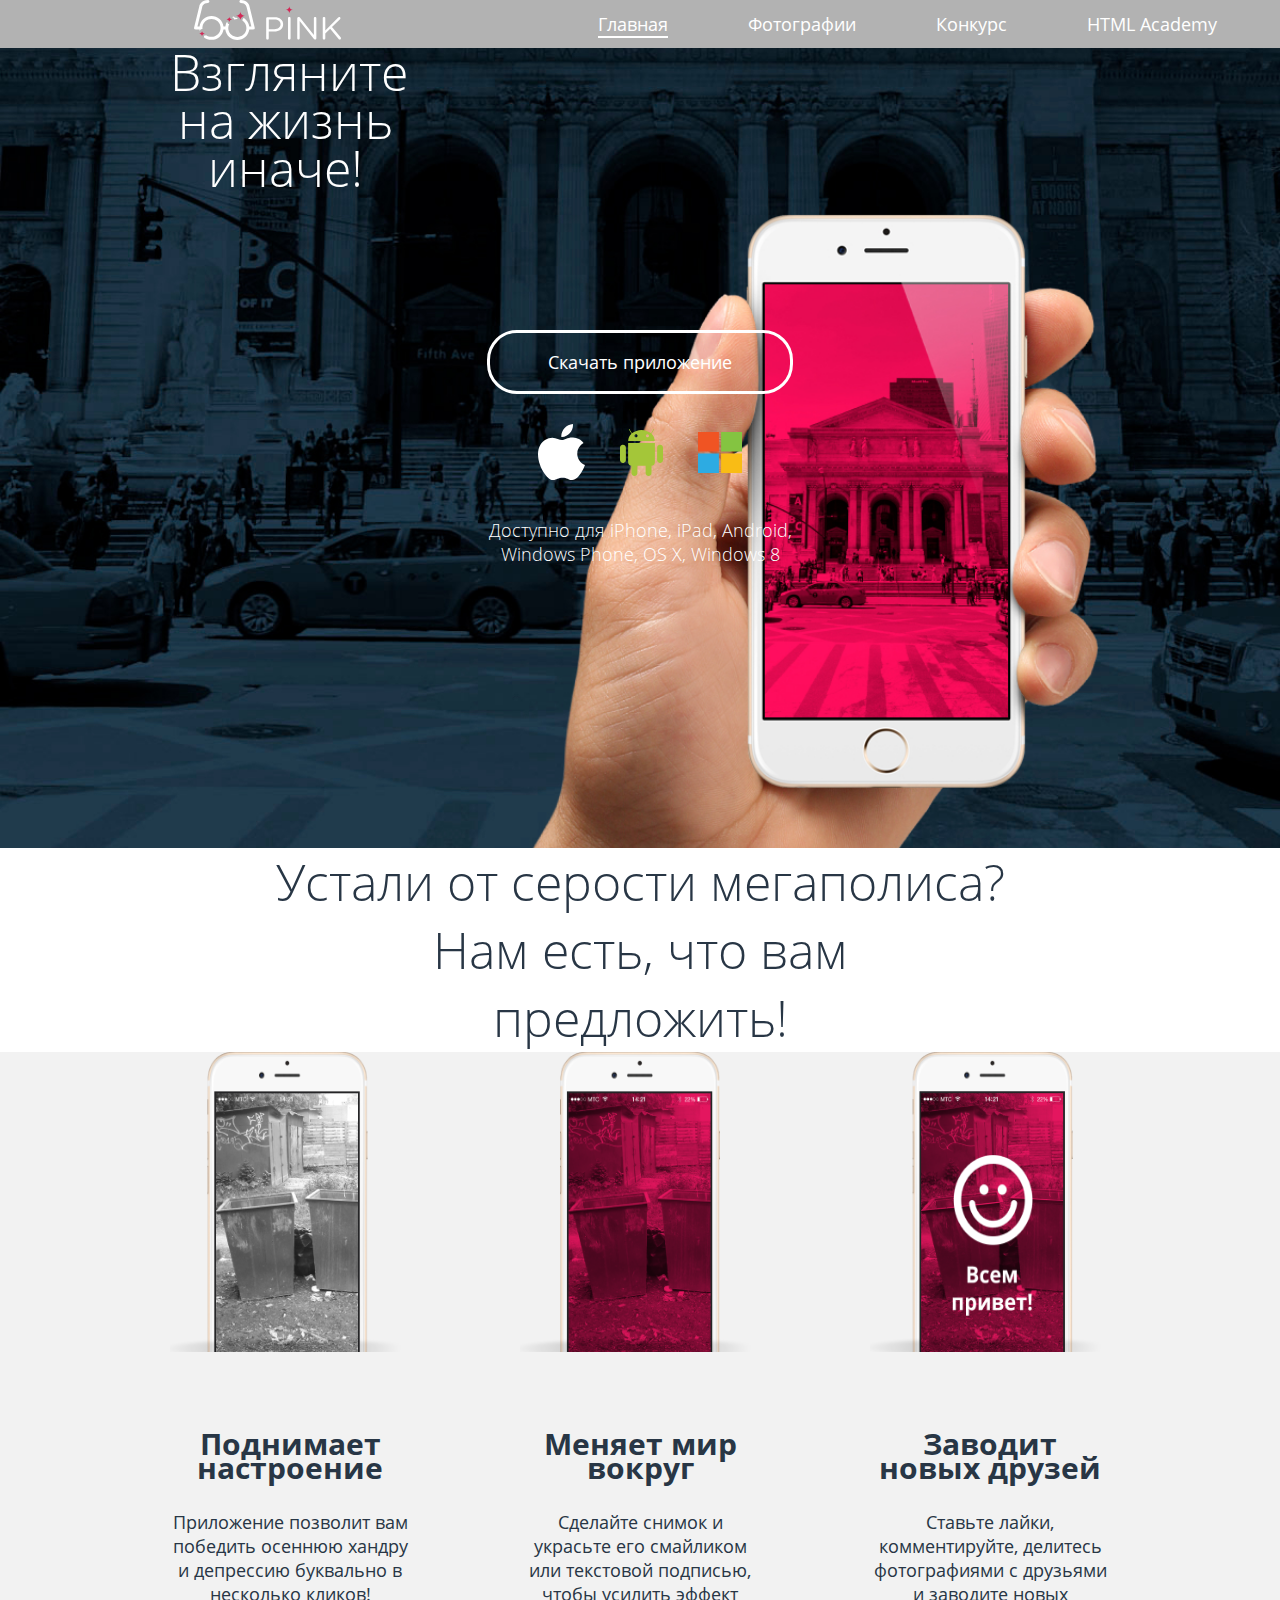
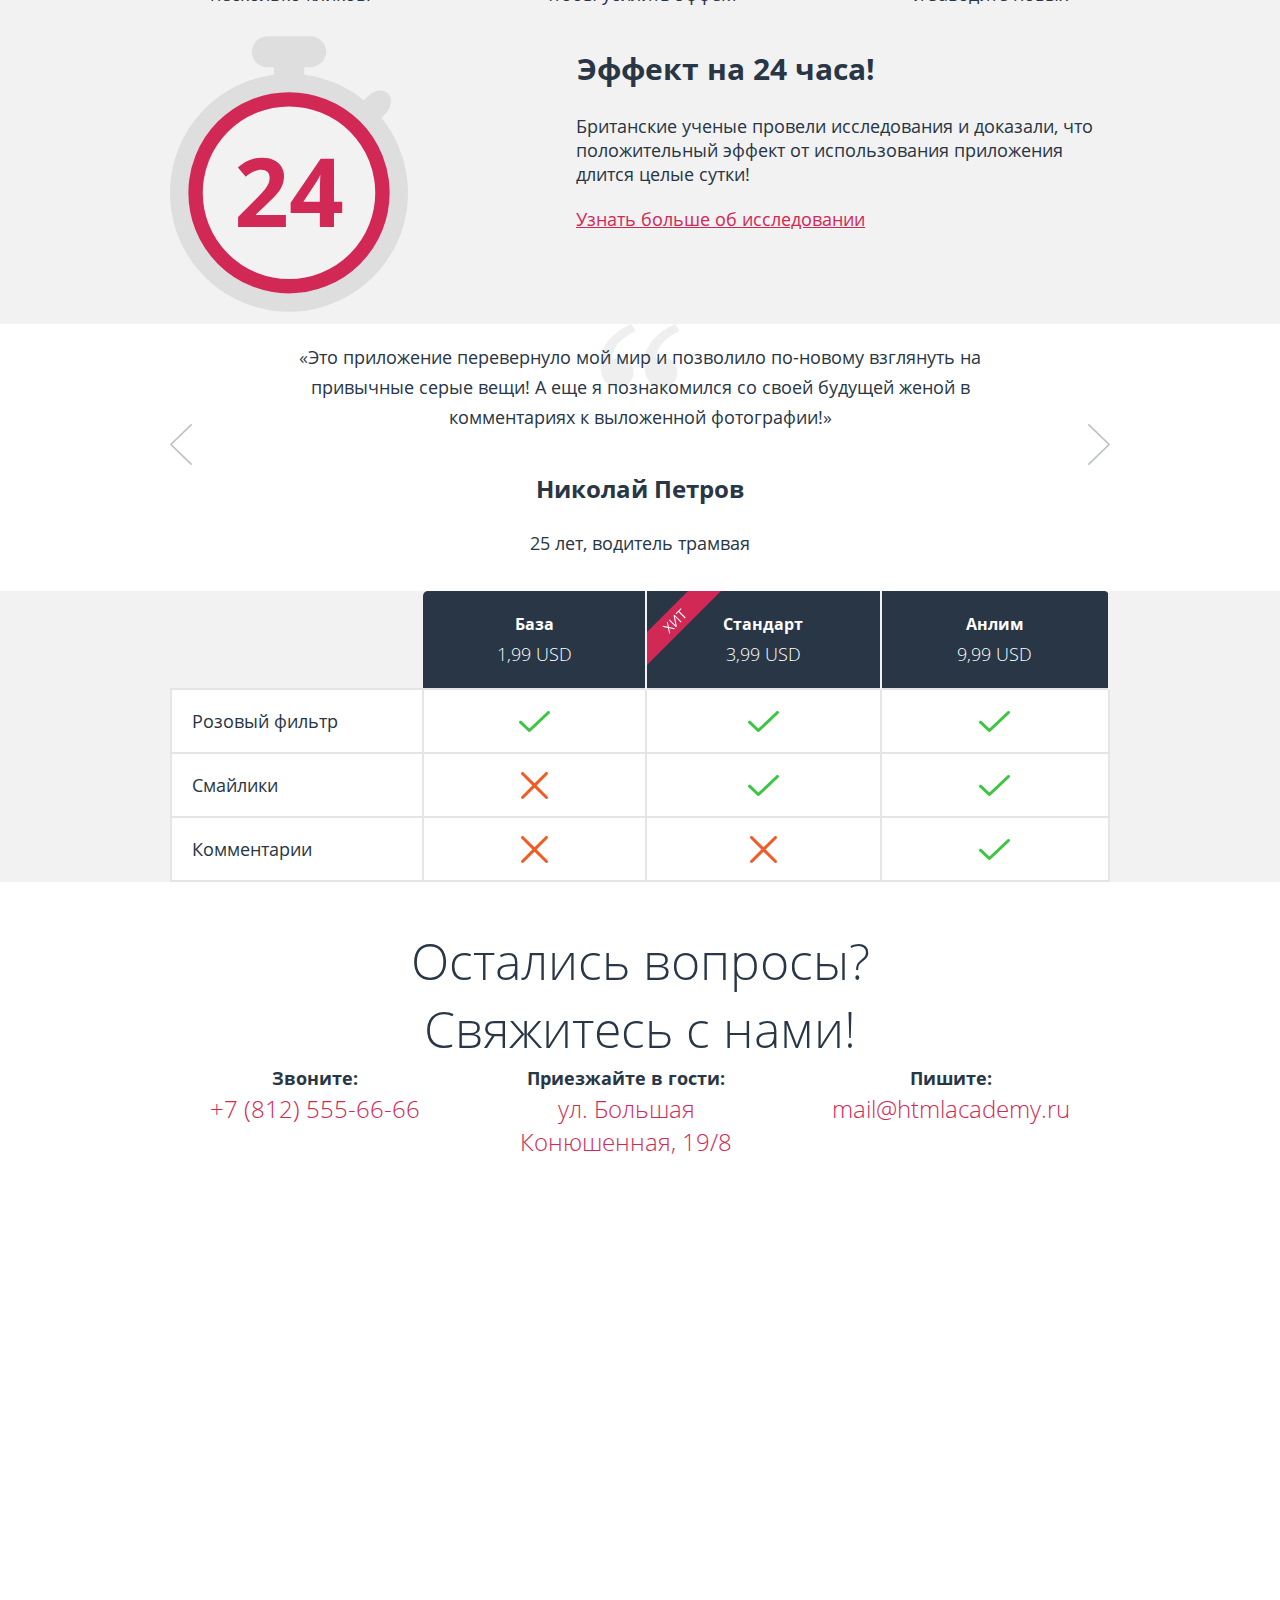
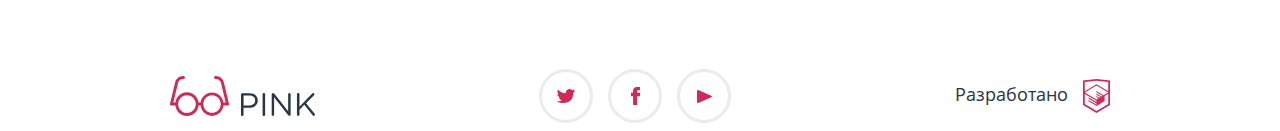
==== src/index.html @ b6e42eeb "Разметка страниц, именование классов по методологии БЭМ, стилизация стриниц с использованием препроц" ====
<!DOCTYPE html>
<html lang="ru">
  <head>
    <meta charset="UTF-8">
    <meta http-equiv="X-UA-Compatible" content="IE=edge">
    <meta name="viewport" content="width=device-width, initial-scale=1.0">
    <title>Pink</title>
    <link rel="stylesheet" href="css/normalize.css">
    <link rel="stylesheet" href="css/style.css">
    <link rel="ico" href="favicon.ico">
    <link rel="icon" href="img/favicons/icon.svg" type="image/svg+xml">
    <link rel="apple-touch-icon" href="img/favicons/apple.png">
    <link rel="manifest" href="manifest.webmanifest">
  </head>
  <body>
    <header class="header">
      <div class="header__wrapper header__flex-desktop">
        <div class="container header__flex-desktop-only">
          <a class="header__logo" aria-label="Ссылка на главную страницу">
            <svg class="logo logo-mobile" width="74" height="23" viewBox="0 0 74 23" fill="#fff" xmlns="http://www.w3.org/2000/svg" role="img" aria-label="Логотип Pink">
              <path d="M0.00496827 1.54857C0.00487772 1.21254 0.135804 0.889818 0.369742 0.649431C0.60368 0.409043 0.922049 0.27008 1.25676 0.262266H8.39001C13.4469 0.262266 16.7751 2.9645 16.7751 7.39179V7.45162C16.7751 12.2977 12.7415 14.8105 7.97274 14.8105H2.53836V21.611C2.55394 21.7874 2.53277 21.9651 2.47619 22.1329C2.41961 22.3006 2.32887 22.4547 2.20973 22.5854C2.09058 22.716 1.94565 22.8204 1.78416 22.8918C1.62266 22.9631 1.44812 23 1.27166 23C1.0952 23 0.920671 22.9631 0.759173 22.8918C0.597674 22.8204 0.452744 22.716 0.333602 22.5854C0.21446 22.4547 0.123708 22.3006 0.0671295 22.1329C0.0105515 21.9651 -0.0106138 21.7874 0.00496827 21.611V1.54857ZM8.07209 12.5171C11.7778 12.5171 14.2119 10.5228 14.2119 7.53139V7.47156C14.2119 4.26078 11.8175 2.59556 8.25092 2.59556H2.58804V12.4772L8.07209 12.5171Z"/>
              <path d="M21.5935 1.38904C21.5779 1.21262 21.5991 1.03487 21.6556 0.867114C21.7122 0.699353 21.803 0.545245 21.9221 0.414596C22.0412 0.283947 22.1862 0.179616 22.3477 0.108238C22.5092 0.0368607 22.6837 0 22.8602 0C23.0366 0 23.2112 0.0368607 23.3727 0.108238C23.5342 0.179616 23.6791 0.283947 23.7982 0.414596C23.9174 0.545245 24.0081 0.699353 24.0647 0.867114C24.1213 1.03487 24.1425 1.21262 24.1269 1.38904V21.611C24.1425 21.7874 24.1213 21.9651 24.0647 22.1329C24.0081 22.3006 23.9174 22.4548 23.7982 22.5854C23.6791 22.7161 23.5342 22.8204 23.3727 22.8918C23.2112 22.9631 23.0366 23 22.8602 23C22.6837 23 22.5092 22.9631 22.3477 22.8918C22.1862 22.8204 22.0412 22.7161 21.9221 22.5854C21.803 22.4548 21.7122 22.3006 21.6556 22.1329C21.5991 21.9651 21.5779 21.7874 21.5935 21.611V1.38904Z"/>
              <path d="M30.674 1.41895C30.6816 1.08908 30.8163 0.775007 31.0497 0.542621C31.2831 0.310235 31.597 0.177597 31.9258 0.172531H32.2735C32.5316 0.177833 32.7843 0.248188 33.0082 0.377127C33.2322 0.506065 33.4202 0.689448 33.5551 0.910412L47.1559 18.3104V1.35912C47.1559 1.0312 47.2857 0.7167 47.5168 0.484821C47.7478 0.252942 48.0611 0.122673 48.3879 0.122673C48.7146 0.122673 49.0279 0.252942 49.259 0.484821C49.49 0.7167 49.6198 1.0312 49.6198 1.35912V21.6508C49.6252 21.8051 49.5993 21.9589 49.5435 22.1028C49.4878 22.2467 49.4034 22.3777 49.2956 22.4878C49.1877 22.5979 49.0587 22.6848 48.9163 22.7432C48.7739 22.8016 48.6211 22.8303 48.4673 22.8275H48.3382C48.0744 22.8092 47.8184 22.7294 47.5908 22.5944C47.3631 22.4593 47.17 22.2728 47.0268 22.0497L33.1179 4.24085V21.6508C33.1158 21.9722 32.991 22.2805 32.7692 22.5124C32.5474 22.7442 32.2456 22.882 31.9258 22.8973C31.6008 22.892 31.291 22.7581 31.064 22.5246C30.8369 22.2911 30.711 21.9771 30.7137 21.6508V1.41895H30.674Z"/>
              <path d="M55.9384 1.38904C55.9228 1.21262 55.944 1.03487 56.0005 0.867114C56.0571 0.699353 56.1479 0.545245 56.267 0.414596C56.3862 0.283947 56.5311 0.179616 56.6926 0.108238C56.8541 0.0368607 57.0286 0 57.2051 0C57.3815 0 57.5561 0.0368607 57.7176 0.108238C57.8791 0.179616 58.024 0.283947 58.1431 0.414596C58.2623 0.545245 58.353 0.699353 58.4096 0.867114C58.4662 1.03487 58.4874 1.21262 58.4718 1.38904V13.6837L71.2282 0.551443C71.4899 0.279712 71.8455 0.119105 72.2216 0.10273C72.5468 0.115453 72.8548 0.252812 73.0821 0.486531C73.3094 0.72025 73.4388 1.03254 73.4436 1.35912C73.4366 1.52896 73.3961 1.69572 73.3245 1.84975C73.2529 2.00379 73.1516 2.14205 73.0264 2.25655L65.0785 10.1539L73.6523 20.6836C73.8764 20.9441 73.9998 21.2768 74 21.6209C73.9961 21.7933 73.9583 21.9633 73.8887 22.121C73.8191 22.2786 73.719 22.4209 73.5943 22.5395C73.4696 22.6582 73.3228 22.7509 73.1622 22.8123C73.0016 22.8737 72.8305 22.9026 72.6588 22.8973C72.4588 22.8891 72.2639 22.8322 72.0908 22.7314C71.9177 22.6306 71.7716 22.4891 71.6653 22.3189L63.3001 11.859L58.4718 16.7051V21.591C58.4718 21.7573 58.4391 21.922 58.3757 22.0756C58.3123 22.2293 58.2194 22.3689 58.1022 22.4865C57.9851 22.6041 57.846 22.6973 57.6929 22.761C57.5398 22.8246 57.3757 22.8574 57.21 22.8574C57.0443 22.8574 56.8803 22.8246 56.7272 22.761C56.5741 22.6973 56.435 22.6041 56.3179 22.4865C56.2007 22.3689 56.1078 22.2293 56.0443 22.0756C55.9809 21.922 55.9483 21.7573 55.9483 21.591V1.38904H55.9384Z"/>
            </svg>
            <svg class="logo logo-tablet" width="145" height="40" viewBox="0 0 145 40" fill="#fff" xmlns="http://www.w3.org/2000/svg" role="img" aria-label="Логотип Pink">
              <path fill-rule="evenodd" clip-rule="evenodd" d="M53.8917 6.58616L58.9302 27.7312C59.0013 27.9491 59.0184 28.1815 58.98 28.4078C58.9417 28.6341 58.849 28.8472 58.7102 29.0284C58.5715 29.2096 58.3909 29.3532 58.1845 29.4465C57.978 29.5398 57.7522 29.58 57.5268 29.5635H53.5201C52.8298 35.3747 47.9494 39.8784 42.0315 39.8784C36.1136 39.8784 31.2332 35.3747 30.543 29.5635H28.5778C27.8869 35.442 22.9527 40 16.9685 40C10.9742 40 6.0335 35.4266 5.35571 29.5337H1.45014C1.22961 29.5445 1.00974 29.5014 0.808914 29.4082C0.608085 29.315 0.432119 29.1743 0.295711 28.9979C0.159304 28.8214 0.0664152 28.6144 0.0248022 28.3941C-0.0168108 28.1737 -0.00593994 27.9464 0.0565069 27.7312L5.10477 6.58616C5.45562 4.25872 7.63865 0 13.4861 0C13.8738 0 14.2456 0.156518 14.5197 0.435122C14.7939 0.713727 14.9479 1.0916 14.9479 1.4856C14.9479 1.87961 14.7939 2.25748 14.5197 2.53608C14.2456 2.81468 13.8738 2.9712 13.4861 2.9712C8.7789 2.9712 8.04797 6.6654 7.9895 7.07146L3.3408 26.6022H5.37467C6.12089 20.7847 11.0272 16.2918 16.9685 16.2918C22.9066 16.2918 27.8107 20.7798 28.5611 26.5926L30.5587 26.6017C31.3043 20.8518 36.1567 16.4134 42.0315 16.4134C47.9178 16.4134 52.7776 20.8691 53.5086 26.6353V26.5824H55.6459L51.007 7.07146C50.9387 6.6654 50.237 2.9712 45.5104 2.9712C45.1227 2.9712 44.7509 2.81468 44.4767 2.53608C44.2026 2.25748 44.0485 1.87961 44.0485 1.4856C44.0485 1.0916 44.2026 0.713727 44.4767 0.435122C44.7509 0.156518 45.1227 0 45.5104 0C51.3578 0 53.5408 4.25872 53.8917 6.58616ZM25.6722 29.5635C25.7448 29.1018 25.7825 28.6283 25.7825 28.1459C25.7825 27.6164 25.7371 27.0977 25.65 26.5935C24.9252 22.3982 21.3141 19.2097 16.9685 19.2097C12.6203 19.2097 9.00753 22.402 8.28571 26.601C8.19945 27.1028 8.15447 27.619 8.15447 28.1459C8.15447 28.6205 8.19096 29.0864 8.26125 29.541C8.92191 33.8136 12.5687 37.0821 16.9685 37.0821C21.3605 37.0821 25.0023 33.8251 25.6722 29.5635ZM50.6138 29.5635C50.6874 29.102 50.7256 28.6285 50.7256 28.1459C50.7256 23.2777 46.8331 19.3313 42.0315 19.3313C37.2299 19.3313 33.3374 23.2777 33.3374 28.1459C33.3374 28.6285 33.3756 29.102 33.4492 29.5635C34.118 33.7577 37.7058 36.9605 42.0315 36.9605C46.3572 36.9605 49.945 33.7577 50.6138 29.5635Z"/>
              <path d="M71.005 18.5486C71.0049 18.2125 71.1358 17.8898 71.3697 17.6494C71.6037 17.409 71.9221 17.2701 72.2568 17.2623H79.39C84.4469 17.2623 87.7751 19.9645 87.7751 24.3918V24.4516C87.7751 29.2977 83.7415 31.8105 78.9727 31.8105H73.5384V38.611C73.5539 38.7874 73.5328 38.9651 73.4762 39.1329C73.4196 39.3006 73.3289 39.4547 73.2097 39.5854C73.0906 39.716 72.9457 39.8204 72.7842 39.8918C72.6227 39.9631 72.4481 40 72.2717 40C72.0952 40 71.9207 39.9631 71.7592 39.8918C71.5977 39.8204 71.4527 39.716 71.3336 39.5854C71.2145 39.4547 71.1237 39.3006 71.0671 39.1329C71.0106 38.9651 70.9894 38.7874 71.005 38.611V18.5486ZM79.0721 29.5171C82.7778 29.5171 85.2119 27.5228 85.2119 24.5314V24.4716C85.2119 21.2608 82.8175 19.5956 79.2509 19.5956H73.588V29.4772L79.0721 29.5171Z"/>
              <path d="M92.5935 18.389C92.5779 18.2126 92.5991 18.0349 92.6556 17.8671C92.7122 17.6994 92.803 17.5452 92.9221 17.4146C93.0412 17.2839 93.1862 17.1796 93.3477 17.1082C93.5092 17.0369 93.6837 17 93.8602 17C94.0366 17 94.2112 17.0369 94.3727 17.1082C94.5342 17.1796 94.6791 17.2839 94.7982 17.4146C94.9174 17.5452 95.0081 17.6994 95.0647 17.8671C95.1213 18.0349 95.1424 18.2126 95.1269 18.389V38.611C95.1424 38.7874 95.1213 38.9651 95.0647 39.1329C95.0081 39.3006 94.9174 39.4548 94.7982 39.5854C94.6791 39.7161 94.5342 39.8204 94.3727 39.8918C94.2112 39.9631 94.0366 40 93.8602 40C93.6837 40 93.5092 39.9631 93.3477 39.8918C93.1862 39.8204 93.0412 39.7161 92.9221 39.5854C92.803 39.4548 92.7122 39.3006 92.6556 39.1329C92.5991 38.9651 92.5779 38.7874 92.5935 38.611V18.389Z"/>
              <path d="M101.674 18.419C101.682 18.0891 101.816 17.775 102.05 17.5426C102.283 17.3102 102.597 17.1776 102.926 17.1725H103.273C103.532 17.1778 103.784 17.2482 104.008 17.3771C104.232 17.5061 104.42 17.6894 104.555 17.9104L118.156 35.3104V18.3591C118.156 18.0312 118.286 17.7167 118.517 17.4848C118.748 17.2529 119.061 17.1227 119.388 17.1227C119.715 17.1227 120.028 17.2529 120.259 17.4848C120.49 17.7167 120.62 18.0312 120.62 18.3591V38.6508C120.625 38.8051 120.599 38.9589 120.544 39.1028C120.488 39.2467 120.403 39.3777 120.296 39.4878C120.188 39.5979 120.059 39.6848 119.916 39.7432C119.774 39.8016 119.621 39.8303 119.467 39.8275H119.338C119.074 39.8092 118.818 39.7294 118.591 39.5944C118.363 39.4594 118.17 39.2728 118.027 39.0497L104.118 21.2408V38.6508C104.116 38.9722 103.991 39.2805 103.769 39.5124C103.547 39.7442 103.246 39.882 102.926 39.8973C102.601 39.892 102.291 39.7581 102.064 39.5246C101.837 39.2911 101.711 38.9771 101.714 38.6508V18.419H101.674Z"/>
              <path d="M126.938 18.389C126.923 18.2126 126.944 18.0349 127.001 17.8671C127.057 17.6994 127.148 17.5452 127.267 17.4146C127.386 17.2839 127.531 17.1796 127.693 17.1082C127.854 17.0369 128.029 17 128.205 17C128.382 17 128.556 17.0369 128.718 17.1082C128.879 17.1796 129.024 17.2839 129.143 17.4146C129.262 17.5452 129.353 17.6994 129.41 17.8671C129.466 18.0349 129.487 18.2126 129.472 18.389V30.6837L142.228 17.5514C142.49 17.2797 142.845 17.1191 143.222 17.1027C143.547 17.1155 143.855 17.2528 144.082 17.4865C144.309 17.7202 144.439 18.0325 144.444 18.3591C144.437 18.529 144.396 18.6957 144.325 18.8498C144.253 19.0038 144.152 19.1421 144.026 19.2565L136.078 27.1539L144.652 37.6836C144.876 37.9441 145 38.2768 145 38.6209C144.996 38.7933 144.958 38.9633 144.889 39.121C144.819 39.2786 144.719 39.4209 144.594 39.5395C144.47 39.6582 144.323 39.7509 144.162 39.8123C144.002 39.8737 143.831 39.9026 143.659 39.8973C143.459 39.8891 143.264 39.8322 143.091 39.7314C142.918 39.6306 142.772 39.4891 142.665 39.3189L134.3 28.859L129.472 33.7051V38.591C129.472 38.7573 129.439 38.922 129.376 39.0756C129.312 39.2293 129.219 39.3689 129.102 39.4865C128.985 39.6041 128.846 39.6973 128.693 39.761C128.54 39.8246 128.376 39.8574 128.21 39.8574C128.044 39.8574 127.88 39.8246 127.727 39.761C127.574 39.6973 127.435 39.6041 127.318 39.4865C127.201 39.3689 127.108 39.2293 127.044 39.0756C126.981 38.922 126.948 38.7573 126.948 38.591V18.389H126.938Z"/>
            </svg>
            <svg class="logo logo-desktop" width="147" height="40" viewBox="0 0 147 40" fill="#fff" xmlns="http://www.w3.org/2000/svg" role="img" aria-label="Логотип Pink">
              <path d="M72.1933 18.4249C72.1932 18.0921 72.3255 17.7726 72.562 17.5345C72.7985 17.2965 73.1204 17.1589 73.4588 17.1511H80.6703C85.7826 17.1511 89.1473 19.827 89.1473 24.211V24.2703C89.1473 29.069 85.0695 31.5573 80.2484 31.5573H74.7544V38.2913C74.7702 38.466 74.7488 38.6421 74.6916 38.8082C74.6344 38.9743 74.5426 39.1269 74.4222 39.2563C74.3017 39.3856 74.1552 39.489 73.992 39.5596C73.8287 39.6303 73.6522 39.6668 73.4738 39.6668C73.2954 39.6668 73.119 39.6303 72.9557 39.5596C72.7925 39.489 72.6459 39.3856 72.5255 39.2563C72.405 39.1269 72.3133 38.9743 72.2561 38.8082C72.1989 38.6421 72.1775 38.466 72.1933 38.2913V18.4249ZM80.3489 29.2863C84.0952 29.2863 86.556 27.3115 86.556 24.3493V24.29C86.556 21.1106 84.1354 19.4616 80.5297 19.4616H74.8047V29.2468L80.3489 29.2863Z"/>
              <path d="M94.0186 18.2669C94.0028 18.0922 94.0242 17.9162 94.0814 17.7501C94.1386 17.5839 94.2304 17.4313 94.3508 17.302C94.4713 17.1726 94.6178 17.0693 94.781 16.9986C94.9443 16.9279 95.1208 16.8914 95.2992 16.8914C95.4776 16.8914 95.654 16.9279 95.8173 16.9986C95.9806 17.0693 96.1271 17.1726 96.2475 17.302C96.368 17.4313 96.4597 17.5839 96.5169 17.7501C96.5741 17.9162 96.5955 18.0922 96.5798 18.2669V38.2913C96.5955 38.466 96.5741 38.642 96.5169 38.8082C96.4597 38.9743 96.368 39.1269 96.2475 39.2563C96.1271 39.3856 95.9806 39.489 95.8173 39.5596C95.654 39.6303 95.4776 39.6668 95.2992 39.6668C95.1208 39.6668 94.9443 39.6303 94.781 39.5596C94.6178 39.489 94.4713 39.3856 94.3508 39.2563C94.2304 39.1269 94.1386 38.9743 94.0814 38.8082C94.0242 38.642 94.0028 38.466 94.0186 38.2913V18.2669Z"/>
              <path d="M103.199 18.2965C103.206 17.9699 103.343 17.6588 103.579 17.4287C103.815 17.1986 104.132 17.0673 104.464 17.0623H104.816C105.077 17.0675 105.332 17.1372 105.559 17.2649C105.785 17.3925 105.975 17.5741 106.111 17.7929L119.862 35.0231V18.2373C119.862 17.9125 119.993 17.6011 120.226 17.3715C120.46 17.1419 120.777 17.0129 121.107 17.0129C121.437 17.0129 121.754 17.1419 121.988 17.3715C122.221 17.6011 122.352 17.9125 122.352 18.2373V38.3308C122.358 38.4836 122.332 38.6359 122.275 38.7784C122.219 38.9209 122.134 39.0506 122.025 39.1596C121.916 39.2687 121.785 39.3547 121.641 39.4125C121.497 39.4704 121.343 39.4987 121.187 39.496H121.057C120.79 39.4779 120.531 39.3989 120.301 39.2652C120.071 39.1314 119.876 38.9468 119.731 38.7258L105.67 21.0908V38.3308C105.667 38.6491 105.541 38.9544 105.317 39.184C105.093 39.4135 104.788 39.5499 104.464 39.5651C104.136 39.5599 103.823 39.4272 103.593 39.1961C103.363 38.9649 103.236 38.6539 103.239 38.3308V18.2965H103.199Z"/>
              <path d="M128.74 18.2669C128.724 18.0922 128.746 17.9162 128.803 17.7501C128.86 17.5839 128.952 17.4313 129.072 17.302C129.193 17.1726 129.339 17.0693 129.503 16.9986C129.666 16.9279 129.842 16.8914 130.021 16.8914C130.199 16.8914 130.376 16.9279 130.539 16.9986C130.702 17.0693 130.849 17.1726 130.969 17.302C131.09 17.4313 131.181 17.5839 131.239 17.7501C131.296 17.9162 131.317 18.0922 131.301 18.2669V30.4415L144.198 17.4375C144.462 17.1684 144.822 17.0094 145.202 16.9931C145.531 17.0057 145.842 17.1418 146.072 17.3732C146.302 17.6046 146.433 17.9139 146.438 18.2373C146.43 18.4054 146.39 18.5706 146.317 18.7231C146.245 18.8756 146.142 19.0125 146.016 19.1259L137.981 26.9461L146.648 37.3731C146.875 37.631 147 37.9604 147 38.3012C146.996 38.472 146.958 38.6402 146.887 38.7964C146.817 38.9525 146.716 39.0934 146.59 39.2109C146.464 39.3284 146.315 39.4202 146.153 39.481C145.991 39.5418 145.818 39.5703 145.644 39.5651C145.442 39.557 145.245 39.5006 145.07 39.4008C144.895 39.3011 144.747 39.1609 144.64 38.9924L136.183 28.6346L131.301 33.4333V38.2716C131.301 38.4363 131.268 38.5993 131.204 38.7515C131.14 38.9036 131.046 39.0419 130.928 39.1583C130.809 39.2747 130.669 39.3671 130.514 39.4301C130.359 39.4932 130.193 39.5256 130.026 39.5256C129.858 39.5256 129.692 39.4932 129.538 39.4301C129.383 39.3671 129.242 39.2747 129.124 39.1583C129.005 39.0419 128.911 38.9036 128.847 38.7515C128.783 38.5993 128.75 38.4363 128.75 38.2716V18.2669H128.74Z"/>
              <path d="M98.9401 9.74563C97.9749 9.74563 97.0491 9.36936 96.3656 8.69932C95.6822 8.02927 95.2969 7.12014 95.2942 6.17125C95.2942 7.11923 94.9111 8.02839 94.2293 8.69872C93.5474 9.36905 92.6226 9.74563 91.6583 9.74563C92.6235 9.74825 93.5483 10.127 94.2299 10.7989C94.9115 11.4708 95.2942 12.381 95.2942 13.3299C95.2969 12.3801 95.6818 11.4699 96.365 10.7983C97.0482 10.1267 97.974 9.74824 98.9401 9.74563V9.74563Z" fill="#D22856"/>
              <path d="M43.287 19.0667C43.5381 19.0667 43.7792 19.0667 44.0202 19.0667C43.8019 18.6988 43.4897 18.3933 43.1145 18.1803C42.7393 17.9673 42.3141 17.8542 41.8809 17.8522C41.4627 17.8519 41.055 17.7233 40.7147 17.4843C40.3745 17.2454 40.1185 16.908 39.9826 16.5192C39.2588 16.7245 38.5561 16.9955 37.8834 17.3289H38.0743C38.607 17.3289 39.118 17.5369 39.4947 17.9073C39.8714 18.2776 40.083 18.7799 40.083 19.3037C40.088 19.399 40.088 19.4946 40.083 19.59C41.109 19.2225 42.1953 19.0451 43.287 19.0667V19.0667Z"/>
              <path d="M60.7332 27.6472L55.5406 6.56621C55.179 4.24582 52.9291 0 46.9028 0C46.5033 0 46.1201 0.156044 45.8375 0.433804C45.555 0.711564 45.3962 1.08829 45.3962 1.4811C45.3962 1.87391 45.555 2.25063 45.8375 2.52839C46.1201 2.80615 46.5033 2.9622 46.9028 2.9622C51.7741 2.9622 52.4973 6.6452 52.5676 7.05003L57.3485 26.5018H55.2493C55.0321 24.805 54.4439 23.1744 53.525 21.7222C52.6061 20.2701 51.3783 19.0307 49.926 18.0892C49.4712 18.2774 49.0829 18.5932 48.8096 18.9971C48.5363 19.401 48.3901 19.8751 48.3893 20.3602C48.3948 20.4457 48.3948 20.5314 48.3893 20.6169C49.6107 21.4404 50.6131 22.5401 51.3122 23.8236C52.0113 25.1072 52.3867 26.537 52.4069 27.9928C52.4008 28.4894 52.3538 28.9847 52.2663 29.4739C51.9374 31.5714 50.8559 33.484 49.2173 34.8657C47.5786 36.2474 45.4911 37.007 43.3322 37.007C41.1734 37.007 39.0859 36.2474 37.4472 34.8657C35.8086 33.484 34.727 31.5714 34.3982 29.4739C34.3107 28.9847 34.2637 28.4894 34.2576 27.9928C34.2733 26.6229 34.5993 25.2737 35.2118 24.0432C34.7037 24.0081 34.2282 23.7847 33.8814 23.4181C33.5346 23.0515 33.3424 22.569 33.3436 22.0684C33.3453 21.889 33.277 21.7159 33.1528 21.5846C32.181 23.0752 31.5662 24.7633 31.3549 26.5215H29.4868C29.1663 23.6174 27.7658 20.9319 25.5542 18.9809C23.3427 17.0298 20.4759 15.9507 17.5044 15.9507C14.5329 15.9507 11.6662 17.0298 9.45463 18.9809C7.24307 20.9319 5.84259 23.6174 5.5221 26.5215H3.44302L8.23394 7.05003C8.29421 6.6452 9.0475 2.9622 13.8987 2.9622C14.2983 2.9622 14.6815 2.80615 14.964 2.52839C15.2465 2.25063 15.4053 1.87391 15.4053 1.4811C15.4053 1.08829 15.2465 0.711564 14.964 0.433804C14.6815 0.156044 14.2983 0 13.8987 0C7.87236 0 5.62254 4.24582 5.26096 6.56621L0.0582358 27.6472C-0.00612168 27.8617 -0.0173251 28.0883 0.0255611 28.308C0.0684473 28.5277 0.164178 28.7341 0.304759 28.91C0.44534 29.0859 0.62669 29.2262 0.833664 29.3191C1.04064 29.4121 1.26723 29.455 1.49451 29.4442H5.51206C5.59378 30.055 5.72135 30.659 5.89372 31.2512C5.95717 31.1429 5.99172 31.0206 5.99416 30.8957C5.99416 30.372 6.2058 29.8697 6.58252 29.4993C6.95923 29.129 7.47017 28.9209 8.00293 28.9209C8.16603 28.9231 8.32812 28.9463 8.48504 28.99C8.44128 28.6461 8.41781 28.2999 8.41473 27.9533C8.41742 27.4569 8.46109 26.9616 8.5453 26.4722C8.86708 24.3679 9.94626 22.4469 11.5867 21.0586C13.2271 19.6702 15.3198 18.9066 17.4843 18.9066C19.6489 18.9066 21.7416 19.6702 23.382 21.0586C25.0224 22.4469 26.1016 24.3679 26.4234 26.4722C26.5076 26.9616 26.5513 27.4569 26.554 27.9533C26.5382 30.3054 25.5807 32.5567 23.8889 34.2199C22.1971 35.8831 19.907 36.8243 17.5145 36.8399C15.5563 36.8663 13.6424 36.2668 12.0607 35.1317C11.6982 35.4411 11.235 35.6128 10.755 35.6155C10.5569 35.6181 10.3679 35.6973 10.2288 35.8359C10.0897 35.9745 10.0117 36.1613 10.0117 36.356C10.009 36.6321 9.94739 36.9046 9.83092 37.1558C11.9797 38.9066 14.6835 39.8636 17.4743 39.8613C20.4223 39.8738 23.2728 38.8236 25.4864 36.9095C27.7 34.9953 29.1232 32.35 29.4868 29.4739H31.3147C31.6456 32.3691 33.0499 35.0431 35.2593 36.9848C37.4688 38.9266 40.3285 40 43.2921 40C46.2557 40 49.1154 38.9266 51.3248 36.9848C53.5343 35.0431 54.9385 32.3691 55.2694 29.4739H59.2869C59.5191 29.4904 59.7519 29.4503 59.9647 29.3573C60.1774 29.2642 60.3635 29.121 60.5065 28.9404C60.6495 28.7598 60.7451 28.5473 60.7846 28.3217C60.8241 28.0961 60.8065 27.8645 60.7332 27.6472V27.6472Z"/>
              <path d="M50.9203 15.9169C50.3273 15.9182 49.7398 15.8045 49.1915 15.5822C48.6432 15.36 48.1448 15.0337 47.725 14.6219C47.3052 14.21 46.9721 13.7209 46.7448 13.1823C46.5176 12.6438 46.4006 12.0665 46.4006 11.4835C46.3979 12.6602 45.9206 13.7878 45.0733 14.619C44.2259 15.4501 43.0778 15.9169 41.8809 15.9169C43.0788 15.9195 44.2268 16.3885 45.0739 17.2212C45.9209 18.0539 46.3979 19.1825 46.4006 20.3602C46.4006 19.1817 46.8768 18.0516 47.7244 17.2183C48.572 16.385 49.7216 15.9169 50.9203 15.9169V15.9169Z" fill="#D22856"/>
              <path d="M38.0743 19.3826C37.3417 19.3826 36.6392 19.0966 36.1212 18.5873C35.6032 18.0781 35.3122 17.3875 35.3122 16.6673C35.3122 17.3857 35.0226 18.0749 34.5068 18.5839C33.9909 19.0928 33.291 19.38 32.5602 19.3826C33.2901 19.3826 33.99 19.6677 34.5062 20.1751C35.0223 20.6824 35.3122 21.3706 35.3122 22.0881C35.3149 21.3697 35.607 20.6816 36.1247 20.1745C36.6424 19.6674 37.3435 19.3826 38.0743 19.3826V19.3826Z" fill="#D22856"/>
              <path d="M10.7851 33.6407C10.0561 33.6355 9.35868 33.3471 8.84503 32.8384C8.33138 32.3298 8.04314 31.6421 8.04316 30.9253C8.04316 31.6438 7.75354 32.333 7.23772 32.8419C6.7219 33.3508 6.02194 33.6381 5.29114 33.6407C6.02194 33.6433 6.7219 33.9305 7.23772 34.4395C7.75354 34.9484 8.04316 35.6376 8.04316 36.356C8.04314 35.6393 8.33138 34.9516 8.84503 34.4429C9.35868 33.9343 10.0561 33.6459 10.7851 33.6407V33.6407Z" fill="#D22856"/>
            </svg>
          </a>
          <button class="header_btn" aria-label="Открыть меню"></button>
          <!-- <button class="header_btn" aria-label="Закрыть меню"></button> -->
        </div>

        <nav class="menu">
          <ul class="menu__list list-reset centered">
            <li class="menu__item">
              <a class="menu__link menu__link--active" href="#">Главная</a>
            </li>
            <li class="menu__item">
              <a class="menu__link" href="catalog.html">Фотографии</a>
            </li>
            <li class="menu__item">
              <a class="menu__link" href="form.html">Конкурс</a>
            </li>
            <li class="menu__item">
              <a class="menu__link" href="https://htmlacademy.ru" target="_blank">HTML Academy</a>
            </li>
          </ul>
        </nav>
      </div>

      <div class="header__content-main">
        <div class="container">
          <h1 class="visually-hidden">Приложение Pink</h1>
          <p class="header__slogan slogan centered">
            Взгляните на жизнь иначе!
          </p>
        </div>
      </div>

      <div class="download centered">
        <div class="container">
          <a class="download__btn" href="#" download="#">Скачать приложение</a>
          <ul class="download__list list-reset">
            <li class="download__item">
              <a class="download__link download__link--apple" href="https://www.apple.com/ru/app-store/" target="_blank" aria-label="Сылка на страницу app store">
                <img src="img/logo/apple-logo.svg" alt="Лого app store" width="47" height="56">
              </a>
            </li>
            <li class="download__item">
              <a class="download__link download__link--android" href="https://play.google.com/store?hl=ru&gl=US" target="_blank" aria-label="Сылка на страницу google play">
                <img src="img/logo/android-logo.svg" alt="Лого Android" width="43" height="47">
              </a>
            </li>
            <li class="download__item">
              <a class="download__link download__link--microsoft" href="https://www.microsoft.com/ru-RU/store/apps" target="_blank" aria-label="Сылка на страницу microsoft store">
                <img src="img/logo/microsoft-logo.svg" alt="Лого microsoft" width="44" height="41">
              </a>
            </li>
          </ul>
          <p class="download__description">
            Доступно для iPhone, iPad, Android, <br> Windows Phone, OS X, Windows 8
          </p>
        </div>
      </div>
    </header>
    <main class="main">
      <section class="advantage">
        <h2 class="visually-hidden">Приимущества приложения Pink</h2>
        <div class="container">
          <p class="slogan centered">
            Устали от серости мегаполиса?
          </p>
          <p class="slogan centered">
            Нам есть, что вам <br> предложить!
          </p>
        </div>
        <div class="advantage__wrapper">
          <div class="container">
            <ul class="advantage__list list-reset">
              <li class="advantage__item advantage__item--img-phone-gray">
                <p class="advantage__lead">Поднимает настроение</p>
                <p class="advantage__description">
                  Приложение позволит вам победить осеннюю хандру и депрессию буквально в несколько кликов!
                </p>
              </li>
              <li class="advantage__item advantage__item--img-phone-pink">
                <p class="advantage__lead">Меняет мир вокруг</p>
                <p class="advantage__description">
                  Сделайте снимок и украсьте его смайликом или текстовой подписью, чтобы усилить эффект
                </p>
              </li>
              <li class="advantage__item advantage__item--img-phone-smile">
                <p class="advantage__lead">Заводит новых друзей</p>
                <p class="advantage__description">
                  Ставьте лайки, комментируйте, делитесь фотографиями с друзьями и заводите новых
                </p>
              </li>
            </ul>
          </div>
        </div>
        <div class="advantage__wrapper-research">
          <div class="container">
            <div class="advantage__wrapper-content">
              <div class="advantage__content">
                <p class="advantage__lead advantage__lead--big">Эффект на 24 часа!</p>
                <p class="advantage__description advantage__description--align">
                  Британские ученые провели исследования и доказали,
                  что положительный эффект от использования приложения длится целые сутки!
                </p>
                <a class="advantage__link link-fill" href="#" target="_blank">Узнать больше об исследовании</a>
              </div>
            </div>
          </div>
        </div>
      </section>

      <section class="reviews centered">
        <h2 class="visually-hidden">Отзывы о нас</h2>
        <div class="container">
          <div class="reviews__slider">
            <button class="reviews__btn btn-reset btn-prev" type="button">
              <img src="img/reviews-img/left-arrow.svg" alt="Преведущий отзыв" width="22" height="41">
            </button>
            <button class="reviews__btn btn-reset btn-next" type="button">
              <img src="img/reviews-img/right-arrow.svg" alt="Следующий отзыв" width="22" height="41">
            </button>
            <div class="reviews__item reviews__item--flex">
              <div class="reviews__wrapper reviews__wrapper--flex">
                <p class="reviews__name">Николай Петров</p>
                <p class="reviews__info">25 лет, водитель трамвая</p>
              </div>
              <p class="reviews__description">
                «Это приложение перевернуло мой мир и позволило по-новому взглянуть на
                привычные серые вещи! А еще я познакомился со своей будущей женой в
                комментариях к выложенной фотографии!»
              </p>
            </div>
            <div class="toggle-slader">
              <button class="toggle-slader__btn toggle-slader__btn--reviewse toggle-slader__btn--active btn-reset" type="button" aria-label="Первый слайд"></button>
              <button class="toggle-slader__btn toggle-slader__btn--reviewse btn-reset" type="button" aria-label="Второй слайд"></button>
              <button class="toggle-slader__btn toggle-slader__btn--reviewse btn-reset" type="button" aria-label="Третий слайд"></button>
            </div>
          </div>
        </div>
      </section>

      <section class="price">
        <h2 class="visually-hidden">Статусы приложени Pink</h2>
        <div class="container">
          <table class="price__table">
            <tr class="price__line price__line--header">
              <th class=""></th><!--Пустая ячейка-->
              <th class="price__status">
                База <br>
                <span class="price__cost">1,99 USD</span>
              </th>
              <th class="price__status price__status--popular">
                Стандарт <br>
                <span class="price__cost">3,99 USD</span>
              </th>
              <th class="price__status">
                Анлим <br>
                <span class="price__cost">9,99 USD</span>
              </th>
            </tr>
            <tr class="price__line">
              <td class="price__cell">Розовый фильтр</td>
              <td class="price__cell price__cell--on" aria-label="Функция подключенна"></td>
              <td class="price__cell price__cell--on" aria-label="Функция подключенна"></td>
              <td class="price__cell price__cell--on" aria-label="Функция подключенна"></td>
            </tr>
            <tr class="price__line">
              <td class="price__cell">Смайлики</td>
              <td class="price__cell price__cell--off" aria-label="Функция отключена"></td>
              <td class="price__cell price__cell--on" aria-label="Функция подключенна"></td>
              <td class="price__cell price__cell--on" aria-label="Функция подключенна"></td>
            </tr>
            <tr class="price__line">
              <td class="price__cell">Комментарии</td>
              <td class="price__cell price__cell--off" aria-label="Функция отключена"></td>
              <td class="price__cell price__cell--off" aria-label="Функция отключена"></td>
              <td class="price__cell price__cell--on" aria-label="Функция подключенна"></td>
            </tr>
          </table>
          <div class="toggle-slider  centered">
            <button class="toggle-slader__btn toggle-slader__btn--price btn-reset" type="button" aria-label="Статус база слайд"></button>
            <button class="toggle-slader__btn toggle-slader__btn--price  toggle-slader__btn--active btn-reset" type="button" aria-label="Статус стандарт слайд"></button>
            <button class="toggle-slader__btn toggle-slader__btn--price btn-reset" type="button" aria-label="Статус анлим слайд"></button>
          </div>
        </div>
      </section>

      <section class="contacts centered">
        <h2 class="visually-hidden">Контактная информация</h2>
        <div class="container">
          <p class="slogan">
            Остались вопросы? <br> Свяжитесь с нами!
          </p>
          <div class="contacts__wrapper-flex">
            <div class="contacts__wrapper-content">
              <b class="contacts__lead">Звоните:</b> <br>
              <a class="contacts__link link-fill" href="tel:+78125556666" target="_blank">+7 (812) 555-66-66</a>
            </div>
            <div class="contacts__wrapper-content">
              <b class="contacts__lead">Пишите:</b> <br>
              <a class="contacts__link link-fill" href="mailto:mail@htmlacademy.ru" target="_blank">mail@htmlacademy.ru</a>
            </div>
            <div class="contacts__wrapper-content">
              <b class="contacts__lead">Приезжайте в гости:</b> <br>
              <a class="contacts__link link-fill" href="https://yandex.ru/maps/-/CCUBiKvv8C" target="_blank">ул. Большая <br> Конюшенная, 19/8</a>
            </div>
          </div>
        </div>
      </section>

      <section class="map">
        <h2 class="visually-hidden">Карта</h2>
        <!--Катомный флажёк-->
        <iframe class="map__iframe" src="https://yandex.ru/map-widget/v1/-/CCUBiKcJ3D" width="1200" height="500"></iframe>
      </section>
    </main>

    <footer class="footer centered">
      <div class="container">
        <div class="footer__wrapper">
          <a class="footer__link" href="index.html" aria-label="На главную страницу">
            <svg class="footer__logo" width="145" height="40" viewBox="0 0 145 40" fill="#283645" xmlns="http://www.w3.org/2000/svg" role="img" aria-label="Логотип приложения Pink">
              <path d="M71.005 18.5486C71.0049 18.2125 71.1358 17.8898 71.3697 17.6494C71.6037 17.409 71.922 17.2701 72.2568 17.2623H79.39C84.4469 17.2623 87.7751 19.9645 87.7751 24.3918V24.4516C87.7751 29.2977 83.7415 31.8105 78.9727 31.8105H73.5384V38.611C73.5539 38.7874 73.5328 38.9651 73.4762 39.1329C73.4196 39.3006 73.3289 39.4547 73.2097 39.5854C73.0906 39.716 72.9457 39.8204 72.7842 39.8918C72.6227 39.9631 72.4481 40 72.2717 40C72.0952 40 71.9207 39.9631 71.7592 39.8918C71.5977 39.8204 71.4527 39.716 71.3336 39.5854C71.2145 39.4547 71.1237 39.3006 71.0671 39.1329C71.0106 38.9651 70.9894 38.7874 71.005 38.611V18.5486ZM79.0721 29.5171C82.7778 29.5171 85.2119 27.5228 85.2119 24.5314V24.4716C85.2119 21.2608 82.8175 19.5956 79.2509 19.5956H73.588V29.4772L79.0721 29.5171Z"/>
              <path d="M92.5935 18.389C92.5779 18.2126 92.5991 18.0349 92.6556 17.8671C92.7122 17.6994 92.803 17.5452 92.9221 17.4146C93.0412 17.2839 93.1862 17.1796 93.3477 17.1082C93.5092 17.0369 93.6837 17 93.8602 17C94.0366 17 94.2112 17.0369 94.3727 17.1082C94.5342 17.1796 94.6791 17.2839 94.7982 17.4146C94.9174 17.5452 95.0081 17.6994 95.0647 17.8671C95.1213 18.0349 95.1425 18.2126 95.1269 18.389V38.611C95.1425 38.7874 95.1213 38.9651 95.0647 39.1329C95.0081 39.3006 94.9174 39.4548 94.7982 39.5854C94.6791 39.7161 94.5342 39.8204 94.3727 39.8918C94.2112 39.9631 94.0366 40 93.8602 40C93.6837 40 93.5092 39.9631 93.3477 39.8918C93.1862 39.8204 93.0412 39.7161 92.9221 39.5854C92.803 39.4548 92.7122 39.3006 92.6556 39.1329C92.5991 38.9651 92.5779 38.7874 92.5935 38.611V18.389Z"/>
              <path d="M101.674 18.419C101.682 18.0891 101.816 17.775 102.05 17.5426C102.283 17.3102 102.597 17.1776 102.926 17.1725H103.273C103.532 17.1778 103.784 17.2482 104.008 17.3771C104.232 17.5061 104.42 17.6894 104.555 17.9104L118.156 35.3104V18.3591C118.156 18.0312 118.286 17.7167 118.517 17.4848C118.748 17.2529 119.061 17.1227 119.388 17.1227C119.715 17.1227 120.028 17.2529 120.259 17.4848C120.49 17.7167 120.62 18.0312 120.62 18.3591V38.6508C120.625 38.8051 120.599 38.9589 120.544 39.1028C120.488 39.2467 120.403 39.3777 120.296 39.4878C120.188 39.5979 120.059 39.6848 119.916 39.7432C119.774 39.8016 119.621 39.8303 119.467 39.8275H119.338C119.074 39.8092 118.818 39.7294 118.591 39.5944C118.363 39.4593 118.17 39.2728 118.027 39.0497L104.118 21.2408V38.6508C104.116 38.9722 103.991 39.2805 103.769 39.5124C103.547 39.7442 103.246 39.882 102.926 39.8973C102.601 39.892 102.291 39.7581 102.064 39.5246C101.837 39.2911 101.711 38.9771 101.714 38.6508V18.419H101.674Z"/>
              <path d="M126.938 18.389C126.923 18.2126 126.944 18.0349 127.001 17.8671C127.057 17.6994 127.148 17.5452 127.267 17.4146C127.386 17.2839 127.531 17.1796 127.693 17.1082C127.854 17.0369 128.029 17 128.205 17C128.382 17 128.556 17.0369 128.718 17.1082C128.879 17.1796 129.024 17.2839 129.143 17.4146C129.262 17.5452 129.353 17.6994 129.41 17.8671C129.466 18.0349 129.487 18.2126 129.472 18.389V30.6837L142.228 17.5514C142.49 17.2797 142.845 17.1191 143.222 17.1027C143.547 17.1155 143.855 17.2528 144.082 17.4865C144.309 17.7202 144.439 18.0325 144.444 18.3591C144.437 18.529 144.396 18.6957 144.325 18.8498C144.253 19.0038 144.152 19.1421 144.026 19.2565L136.078 27.1539L144.652 37.6836C144.876 37.9441 145 38.2768 145 38.6209C144.996 38.7933 144.958 38.9633 144.889 39.121C144.819 39.2786 144.719 39.4209 144.594 39.5395C144.47 39.6582 144.323 39.7509 144.162 39.8123C144.002 39.8737 143.831 39.9026 143.659 39.8973C143.459 39.8891 143.264 39.8322 143.091 39.7314C142.918 39.6306 142.772 39.4891 142.665 39.3189L134.3 28.859L129.472 33.7051V38.591C129.472 38.7573 129.439 38.922 129.376 39.0756C129.312 39.2293 129.219 39.3689 129.102 39.4865C128.985 39.6041 128.846 39.6973 128.693 39.761C128.54 39.8246 128.376 39.8574 128.21 39.8574C128.044 39.8574 127.88 39.8246 127.727 39.761C127.574 39.6973 127.435 39.6041 127.318 39.4865C127.201 39.3689 127.108 39.2293 127.044 39.0756C126.981 38.922 126.948 38.7573 126.948 38.591V18.389H126.938Z"/>
              <path fill-rule="evenodd" clip-rule="evenodd" d="M53.8917 6.58616L58.9302 27.7312C59.0013 27.9491 59.0184 28.1815 58.98 28.4078C58.9417 28.6341 58.849 28.8472 58.7102 29.0284C58.5715 29.2096 58.3909 29.3532 58.1845 29.4465C57.978 29.5398 57.7522 29.58 57.5268 29.5635H53.5201C52.8298 35.3747 47.9494 39.8784 42.0315 39.8784C36.1136 39.8784 31.2332 35.3747 30.543 29.5635H28.5778C27.8869 35.442 22.9527 40 16.9685 40C10.9742 40 6.0335 35.4266 5.35571 29.5337H1.45014C1.22961 29.5445 1.00974 29.5014 0.808914 29.4082C0.608085 29.315 0.432119 29.1743 0.295711 28.9979C0.159304 28.8214 0.0664152 28.6144 0.0248022 28.3941C-0.0168108 28.1737 -0.00593994 27.9464 0.0565069 27.7312L5.10477 6.58616C5.45562 4.25872 7.63865 0 13.4861 0C13.8738 0 14.2456 0.156518 14.5197 0.435122C14.7939 0.713727 14.9479 1.0916 14.9479 1.4856C14.9479 1.87961 14.7939 2.25748 14.5197 2.53608C14.2456 2.81468 13.8738 2.9712 13.4861 2.9712C8.7789 2.9712 8.04797 6.6654 7.9895 7.07146L3.3408 26.6022H5.37467C6.12089 20.7847 11.0272 16.2918 16.9685 16.2918C22.9066 16.2918 27.8107 20.7798 28.5611 26.5926L30.5587 26.6017C31.3043 20.8518 36.1567 16.4134 42.0315 16.4134C47.9178 16.4134 52.7776 20.8691 53.5086 26.6353V26.5824H55.6459L51.007 7.07146C50.9387 6.6654 50.237 2.9712 45.5104 2.9712C45.1227 2.9712 44.7509 2.81468 44.4767 2.53608C44.2026 2.25748 44.0485 1.87961 44.0485 1.4856C44.0485 1.0916 44.2026 0.713727 44.4767 0.435122C44.7509 0.156518 45.1227 0 45.5104 0C51.3578 0 53.5408 4.25872 53.8917 6.58616ZM25.6722 29.5635C25.7448 29.1018 25.7825 28.6283 25.7825 28.1459C25.7825 27.6164 25.7371 27.0977 25.65 26.5935C24.9252 22.3982 21.3141 19.2097 16.9685 19.2097C12.6203 19.2097 9.00753 22.402 8.28571 26.601C8.19945 27.1028 8.15447 27.619 8.15447 28.1459C8.15447 28.6205 8.19096 29.0864 8.26125 29.541C8.92191 33.8136 12.5687 37.0821 16.9685 37.0821C21.3605 37.0821 25.0023 33.8251 25.6722 29.5635ZM50.6138 29.5635C50.6874 29.102 50.7256 28.6285 50.7256 28.1459C50.7256 23.2777 46.8331 19.3313 42.0315 19.3313C37.2299 19.3313 33.3374 23.2777 33.3374 28.1459C33.3374 28.6285 33.3756 29.102 33.4492 29.5635C34.118 33.7577 37.7058 36.9605 42.0315 36.9605C46.3572 36.9605 49.945 33.7577 50.6138 29.5635Z" fill="#D22856"/>
            </svg>
          </a>
          <ul class="social list-reset">
            <li class="social__item">
              <a class="social__link social__link--twitter" href="#" aria-label="Twitter"></a>
            </li>
            <li class="social__item">
              <a class="social__link social__link--facebook" href="#" aria-label="Facebook"></a>
            </li>
            <li class="social__item">
              <a class="social__link social__link--youtube" href="#" aria-label="YouTube"></a>
            </li>
          </ul>
          <div class="copyright">
            <span class="copyright__text">Разработано</span>
            <a class="copyright__link" href="https://htmlacademy.ru/intensive/adaptive" aria-label="htmlacademy">
              <svg class="copyright__logo" width="27" height="34" viewBox="0 0 27 34" fill="#D22856" xmlns="http://www.w3.org/2000/svg" aria-hidden="true" focusable="false">
                <path d="M13.6426 0.0157537L13.5 0L0 1.40733V26.0129L13.5 34L27 26.0129V1.40733L13.6426 0.0157537ZM25.2344 25.0151L13.5 31.9573L1.76561 25.0151V14.9293L13.4507 21.8451L13.4701 23.0984L5.45351 18.3548L5.44295 19.5801L13.4894 24.3885L13.5088 25.675L5.46408 20.9174L5.45351 22.1427L13.5 26.9511L21.6239 22.1182V20.8929V16.909L25.2432 14.7595L25.2344 25.0151ZM25.2344 13.4519L22.0147 15.3319L20.5325 16.2071L13.4666 12.0201L13.456 13.2454L19.4957 16.818L19.4429 16.8495L19.3126 16.9247L18.4536 17.4166L13.4666 14.4689L13.456 15.6942L17.3921 18.0222L16.4591 18.6314L16.438 18.6436L13.4666 16.902L13.456 18.1273L15.4029 19.2615L13.4155 20.4483L1.7973 13.5762L13.4349 6.61831L25.2344 13.4519ZM25.2344 12.2266L13.4401 5.31075L1.76561 12.2196V2.9897L13.5 1.76442L25.2344 2.9897V12.2266Z"/>
              </svg>
            </a>
          </div>
        </div>
      </div>
    </footer>
  </body>
  <script src="js/script-menu.js"></script>
</html>
---- src/css/style.css ----
@charset "UTF-8";
@font-face {
  font-family: "OpenSans";
  src: url("../fonts/../fonts/opensanslight.woff2") format("woff2"), url("../fonts/../fonts/opensanslight.woff2") format("woff1");
  font-weight: 300;
  font-style: normal;
  font-display: swap; }
@font-face {
  font-family: "OpenSans";
  src: url("../fonts/../fonts/opensanslight.woff1") format("woff2"), url("../fonts/../fonts/opensanslight.woff1") format("woff1");
  font-weight: 300;
  font-style: normal;
  font-display: swap; }
@font-face {
  font-family: "OpenSans";
  src: url("../fonts/../fonts/opensans.woff2") format("woff2"), url("../fonts/../fonts/opensans.woff2") format("woff1");
  font-weight: 400;
  font-style: normal;
  font-display: swap; }
@font-face {
  font-family: "OpenSans";
  src: url("../fonts/../fonts/opensans.woff1") format("woff2"), url("../fonts/../fonts/opensans.woff1") format("woff1");
  font-weight: 400;
  font-style: normal;
  font-display: swap; }
@font-face {
  font-family: "OpenSans";
  src: url("../fonts/../fonts/opensansbold.woff2") format("woff2"), url("../fonts/../fonts/opensansbold.woff2") format("woff1");
  font-weight: 700;
  font-style: normal;
  font-display: swap; }
@font-face {
  font-family: "OpenSans";
  src: url("../fonts/../fonts/opensansbold.woff1") format("woff2"), url("../fonts/../fonts/opensansbold.woff1") format("woff1");
  font-weight: 700;
  font-style: normal;
  font-display: swap; }
html {
  -webkit-box-sizing: border-box;
          box-sizing: border-box; }

*::before,
*::after {
  -webkit-box-sizing: inherit;
          box-sizing: inherit; }

body {
  font-family: "OpenSans";
  font-weight: 400;
  font-size: 14px;
  line-height: 30px;
  color: #283645;
  background-color: #fff; }
  @media (min-width: 1200px) {
    body {
      font-size: 18px; } }

img {
  width: 100%;
  height: auto;
  -o-object-fit: cover;
     object-fit: cover; }

a {
  text-decoration: none; }

.container {
  max-width: 280px;
  margin: auto;
  padding: 0 20px; }
  @media (min-width: 660px) {
    .container {
      max-width: 620px; } }
  @media (min-width: 1200px) {
    .container {
      max-width: 940px;
      padding: 0 130px; } }

.btn-reset {
  border: none;
  padding: 0;
  background: transparent;
  cursor: pointer; }

.list-reset {
  list-style: none;
  margin: 0;
  padding: 0; }

.centered {
  width: 100%;
  text-align: center; }

.visually-hidden {
  position: absolute;
  width: 1px;
  height: 1px;
  margin: -1px;
  padding: 0;
  overflow: hidden;
  border: 0;
  clip: rect(0 0 0 0); }

.slogan {
  margin: 0;
  font-size: 24px;
  font-weight: 300; }
  @media (min-width: 660px) {
    .slogan {
      font-size: 40px; } }
  @media (min-width: 1200px) {
    .slogan {
      font-size: 50px;
      line-height: 68px; } }

.link-fill {
  color: #d22856; }

.header__wrapper {
  background-color: rgba(0, 0, 0, 0.3); }
  @media (max-width: 1199px) {
    .header__wrapper--active {
      background-color: #283645; } }
@media (min-width: 1200px) {
  .header__flex-desktop {
    display: -webkit-box;
    display: -ms-flexbox;
    display: flex;
    -webkit-box-align: center;
        -ms-flex-align: center;
            align-items: center;
    -webkit-box-pack: justify;
        -ms-flex-pack: justify;
            justify-content: space-between; } }
@media (max-width: 1199px) {
  .header__flex-desktop-only {
    display: -webkit-box;
    display: -ms-flexbox;
    display: flex;
    -webkit-box-align: center;
        -ms-flex-align: center;
            align-items: center;
    -webkit-box-pack: justify;
        -ms-flex-pack: justify;
            justify-content: space-between; } }

.logo:hover {
  fill: #d22856; }
.logo:active {
  fill: rgba(255, 255, 255, 0.3); }
@media (min-width: 660px) {
  .logo-mobile {
    display: none; } }
@media (max-width: 659px) {
  .logo-tablet {
    display: none; } }
@media (min-width: 1200px) {
  .logo-tablet {
    display: none; } }
@media (max-width: 1199px) {
  .logo-desktop {
    display: none; } }

@media (min-width: 1200px) {
  .header_btn {
    display: none; } }

.header__content-main {
  background-position: center;
  background-size: cover;
  background-repeat: no-repeat;
  background-image: url(../img/header-img/header-bg-mobile.jpg);
  background-color: #283645;
  min-height: 465px; }
  @media (min-width: 660px) {
    .header__content-main {
      background-image: url(../img/header-img/header-bg-tablet.jpg);
      min-height: 700px; } }
  @media (min-width: 1200px) {
    .header__content-main {
      background-image: url(../img/header-img/header-bg-desktop.jpg);
      min-height: 800px; } }

.header__content-secondary {
  display: -webkit-box;
  display: -ms-flexbox;
  display: flex;
  -webkit-box-align: center;
      -ms-flex-align: center;
          align-items: center;
  -webkit-box-pack: center;
      -ms-flex-pack: center;
          justify-content: center;
  background-position: center;
  background-size: cover;
  background-repeat: no-repeat;
  background-image: url(../img/header-img/secondary-bg-mobile.jpg);
  background-color: #283645;
  min-height: 150px; }
  @media (min-width: 660px) {
    .header__content-secondary {
      background-image: url(../img/header-img/secondary-bg-tablet.jpg);
      min-height: 300px; } }
  @media (min-width: 1200px) {
    .header__content-secondary {
      background-image: url(../img/header-img/secondary-bg-desktop.jpg);
      min-height: 300px; } }

.header__slogan {
  color: #fff; }
  @media (min-width: 660px) {
    .header__slogan {
      width: 230px;
      line-height: 48px; } }
  @media (min-width: 660px) {
    .header__slogan--desktop {
      width: 400px; } }
  @media (min-width: 1200px) {
    .header__slogan--desktop {
      width: 750px; } }

.advantage__wrapper {
  background-color: #f2f2f2; }

.advantage__list {
  padding-bottom: 350px;
  background-repeat: no-repeat;
  background-position: bottom;
  background-image: url(../img/advantage-img/phone-smail.png); }
  @media (min-width: 660px) {
    .advantage__list {
      padding: 0;
      background-size: 268px 547px;
      background-position: left;
      min-height: 550px;
      display: -webkit-box;
      display: -ms-flexbox;
      display: flex;
      -webkit-box-orient: vertical;
      -webkit-box-direction: normal;
          -ms-flex-direction: column;
              flex-direction: column;
      -webkit-box-align: end;
          -ms-flex-align: end;
              align-items: flex-end;
      -ms-flex-wrap: wrap;
          flex-wrap: wrap; } }
  @media (min-width: 1200px) {
    .advantage__list {
      background-image: none;
      -webkit-box-orient: horizontal;
      -webkit-box-direction: normal;
          -ms-flex-direction: row;
              flex-direction: row;
      -webkit-box-pack: justify;
          -ms-flex-pack: justify;
              justify-content: space-between;
      width: auto; } }

.advantage__item {
  background-position: center;
  background-size: cover;
  background-repeat: no-repeat;
  background-size: 265px 300px;
  background-position: top; }
  @media (min-width: 660px) {
    .advantage__item {
      width: 310px; } }
  @media (min-width: 1200px) {
    .advantage__item {
      width: 240px; } }

@media (min-width: 1200px) {
  .advantage__item--img-phone-gray {
    background-image: url(../img/advantage-img/phone-desktop-gray.png); } }

@media (min-width: 1200px) {
  .advantage__item--img-phone-pink {
    background-image: url(../img/advantage-img/phone-desktop-pink.png); } }

@media (min-width: 1200px) {
  .advantage__item--img-phone-smile {
    background-image: url(../img/advantage-img/phone-desktop-smail.png); } }

@media (max-width: 659px) {
  .advantage__wrapper-research {
    display: none; } }
@media (min-width: 1200px) {
  .advantage__wrapper-research {
    background-color: #f2f2f2; } }

@media (min-width: 660px) {
  .advantage__wrapper-content {
    min-height: 300px;
    background-repeat: no-repeat;
    background-position: left;
    background-size: 238px 276px;
    background-image: url(../img/advantage-img/timer.svg); } }

@media (min-width: 660px) {
  .advantage__content {
    width: 310px;
    float: right; } }
@media (min-width: 1200px) {
  .advantage__content {
    width: 534px; } }

.advantage__lead {
  font-size: 18px;
  line-height: 24px;
  font-weight: 700;
  text-align: center; }
  @media (min-width: 1200px) {
    .advantage__lead {
      padding-top: 350px;
      font-size: 30px; } }

.advantage__lead,
.advantage__description {
  line-height: 24px;
  text-align: center; }
  @media (min-width: 660px) {
    .advantage__lead,
    .advantage__description {
      text-align: start; } }
  @media (min-width: 1200px) {
    .advantage__lead,
    .advantage__description {
      text-align: center; } }

@media (min-width: 660px) {
  .advantage__lead--big {
    max-width: 168px;
    font-size: 30px;
    line-height: 36px; } }
@media (min-width: 1200px) {
  .advantage__lead--big {
    padding: 0;
    max-width: 300px;
    line-height: 30px; } }

@media (min-width: 1200px) {
  .advantage__description--align {
    text-align: start; } }

.advantage__link {
  line-height: 24px;
  text-decoration: underline; }

.reviews {
  margin-bottom: 15px; }

@media (min-width: 1200px) {
  .reviews__slider {
    background-repeat: no-repeat;
    background-position: top;
    background-size: 80px 63px;
    background-image: url(../img/reviews-img/quotes.svg); } }

@media (max-width: 1199px) {
  .reviews__btn {
    display: none; } }

.btn-prev {
  float: left; }

.btn-next {
  float: right; }

.btn-prev,
.btn-next {
  -webkit-transform: translateY(100px);
          transform: translateY(100px); }

@media (min-width: 660px) {
  .reviews__item--flex {
    display: -webkit-box;
    display: -ms-flexbox;
    display: flex;
    -webkit-box-orient: vertical;
    -webkit-box-direction: normal;
        -ms-flex-direction: column;
            flex-direction: column;
    -webkit-box-align: center;
        -ms-flex-align: center;
            align-items: center; } }

@media (min-width: 660px) {
  .reviews__wrapper--flex {
    -webkit-box-ordinal-group: 2;
        -ms-flex-order: 1;
            order: 1; } }

.reviews__name {
  font-size: 18px;
  font-weight: 700; }
  @media (min-width: 660px) {
    .reviews__name {
      font-size: 20px; } }
  @media (min-width: 1200px) {
    .reviews__name {
      font-size: 24px; } }

@media (max-width: 659px) {
  .reviews__info {
    display: none; } }

@media (min-width: 660px) {
  .reviews__description {
    font-size: 18px; } }
@media (min-width: 1200px) {
  .reviews__description {
    max-width: 688px; } }

.toggle-slader__btn {
  background-color: rgba(40, 54, 69, 0.3);
  width: 6px;
  height: 6px;
  padding: 3px;
  border-radius: 50%;
  margin-right: 15px; }
  .toggle-slader__btn:last-child {
    margin-right: 0; }
  .toggle-slader__btn:hover {
    background-color: rgba(40, 54, 69, 0.6); }
  .toggle-slader__btn:active {
    background-color: rgba(40, 54, 69, 0.1); }
  .toggle-slader__btn--active {
    background: transparent;
    border: 3px solid #283645; }

@media (min-width: 1200px) {
  .toggle-slader__btn--reviewse {
    display: none; } }

.price {
  background-color: #f2f2f2; }

.price__table {
  border-collapse: collapse;
  margin-bottom: 45px; }

.price__status {
  width: 276px;
  position: relative;
  font-size: 16px;
  height: 95px;
  color: #fff;
  background-color: #283645;
  border-right: 2px solid #f2f2f2; }
  .price__status:nth-child(2) {
    border-top-left-radius: 5px; }
  .price__status:last-child {
    border-top-right-radius: 5px; }
  .price__status--popular::before {
    content: "";
    width: 74px;
    height: 74px;
    position: absolute;
    top: 0;
    left: 0;
    background-image: url(../img/table-img/hit.svg);
    background-repeat: no-repeat; }

.price__cost {
  font-size: 18px;
  font-weight: 300; }

.price__cell {
  padding-left: 20px;
  border: 2px solid #e5e5e5;
  background-color: #fff;
  width: 276px;
  height: 60px; }

.price__cell--on {
  background-image: url(../img/table-img/yes.svg);
  background-repeat: no-repeat;
  background-position: center; }

.price__cell--off {
  background-image: url(../img/table-img/no.svg);
  background-repeat: no-repeat;
  background-position: center; }

.table-disabled {
  display: none; }

@media (min-width: 660px) {
  .toggle-slader__btn--price {
    display: none; } }

@media (min-width: 660px) {
  .contacts__wrapper-flex {
    display: -webkit-box;
    display: -ms-flexbox;
    display: flex;
    -webkit-column-gap: 100px;
            column-gap: 100px;
    -webkit-box-pack: center;
        -ms-flex-pack: center;
            justify-content: center;
    -ms-flex-wrap: wrap;
        flex-wrap: wrap; } }

@media (min-width: 1200px) {
  .contacts__wrapper-content:nth-child(2) {
    -webkit-box-ordinal-group: 2;
        -ms-flex-order: 1;
            order: 1; } }

.contacts__lead {
  font-size: 18px;
  line-height: 25px; }

.contacts__link {
  font-size: 24px;
  line-height: 32px;
  font-weight: 300; }
  .contacts__link:hover {
    color: #283645;
    text-decoration: underline; }
  .contacts__link:active {
    opacity: 0.3; }

@media (min-width: 660px) {
  .footer__wrapper {
    display: -webkit-box;
    display: -ms-flexbox;
    display: flex;
    -webkit-box-align: center;
        -ms-flex-align: center;
            align-items: center;
    -webkit-box-pack: justify;
        -ms-flex-pack: justify;
            justify-content: space-between; } }

.footer__logo:hover {
  fill: #d22856; }
.footer__logo:active {
  fill: #283645;
  fill-opacity: 0.3; }

.social,
.copyright {
  display: -webkit-box;
  display: -ms-flexbox;
  display: flex;
  -webkit-box-pack: center;
      -ms-flex-pack: center;
          justify-content: center;
  -webkit-column-gap: 15px;
          column-gap: 15px; }

.social__link {
  display: inline-block;
  width: 48px;
  height: 48px;
  background-repeat: no-repeat;
  background-position: center;
  border: 3px solid rgba(40, 54, 69, 0.1);
  border-radius: 50%; }
  .social__link:hover {
    border: 3px solid #283645; }
  .social__link:active {
    opacity: 0.1; }

.social__link--twitter {
  background-image: url(../img/logo/twitter.svg); }

.social__link--facebook {
  background-image: url(../img/logo/facebook.svg); }

.social__link--youtube {
  background-image: url(../img/logo/youtube.svg); }

.copyright__logo:hover {
  fill: #283645; }
.copyright__logo:active {
  fill-opacity: 0.3; }

@media (min-width: 660px) {
  .form {
    display: -webkit-box;
    display: -ms-flexbox;
    display: flex;
    -webkit-box-orient: vertical;
    -webkit-box-direction: normal;
        -ms-flex-direction: column;
            flex-direction: column; } }

@media (min-width: 660px) {
  .form__text {
    max-width: 400px; } }
@media (min-width: 1200px) {
  .form__text {
    max-width: 770px; } }

@media (min-width: 660px) {
  .form__user {
    -webkit-box-ordinal-group: -2;
        -ms-flex-order: -3;
            order: -3; } }

@media (min-width: 660px) {
  .form__fieldset-radio {
    -webkit-box-ordinal-group: -1;
        -ms-flex-order: -2;
            order: -2; } }

@media (min-width: 1200px) {
  .form__fieldset--radio {
    max-width: 430px; } }

@media (min-width: 660px) {
  .form__contact {
    -webkit-box-ordinal-group: 0;
        -ms-flex-order: -1;
            order: -1; } }

.fieldset {
  background-color: #f2f2f2; }
  @media (min-width: 660px) {
    .fieldset {
      background-color: #fff; } }

.form__fieldset {
  display: -webkit-box;
  display: -ms-flexbox;
  display: flex;
  -webkit-box-orient: vertical;
  -webkit-box-direction: normal;
      -ms-flex-direction: column;
          flex-direction: column;
  border: none;
  padding: 0;
  margin-bottom: 40px; }
  .form__fieldset:last-child {
    margin-bottom: 50px; }
  @media (min-width: 660px) {
    .form__fieldset {
      border: 2px solid #e5e5e5;
      width: 620px; } }
  @media (min-width: 1200px) {
    .form__fieldset {
      width: 940px; } }

.legend {
  line-height: 18px; }

@media (max-width: 659px) {
  .form__user-item,
  .form__contact-item {
    display: -webkit-box;
    display: -ms-flexbox;
    display: flex;
    -webkit-box-orient: vertical;
    -webkit-box-direction: normal;
        -ms-flex-direction: column;
            flex-direction: column; } }

@media (min-width: 660px) {
  .form__input--name {
    width: 500px; } }
@media (min-width: 1200px) {
  .form__input--name {
    width: 350px; } }

.form__name-label {
  color: #d22856;
  -ms-flex-item-align: start;
      align-self: flex-start; }

.label {
  margin-left: 20px;
  margin-bottom: 10px; }

.form__description {
  max-width: 250px;
  position: relative;
  display: block;
  cursor: pointer;
  -webkit-user-select: none;
     -moz-user-select: none;
      -ms-user-select: none;
          user-select: none;
  left: 50px;
  margin: 40px 0;
  padding-top: 5px;
  padding-left: 5px; }

.form__input {
  font-size: 18px;
  padding: 10px;
  border: 2px solid #e5e5e5;
  outline: none;
  border-radius: 2px; }
  @media (min-width: 660px) {
    .form__input {
      min-height: 37px; } }

.form__list {
  text-align: start; }

@media (min-width: 1200px) {
  .form__list--check {
    display: -webkit-box;
    display: -ms-flexbox;
    display: flex;
    -ms-flex-wrap: wrap;
        flex-wrap: wrap;
    -webkit-box-pack: center;
        -ms-flex-pack: center;
            justify-content: center;
    gap: 100px; } }

@media (min-width: 660px) {
  .form__contact-list {
    display: -webkit-box;
    display: -ms-flexbox;
    display: flex;
    -webkit-box-orient: vertical;
    -webkit-box-direction: normal;
        -ms-flex-direction: column;
            flex-direction: column;
    -webkit-box-align: center;
        -ms-flex-align: center;
            align-items: center; } }
@media (min-width: 1200px) {
  .form__contact-list {
    -webkit-box-orient: horizontal;
    -webkit-box-direction: normal;
        -ms-flex-direction: row;
            flex-direction: row;
    -webkit-box-pack: center;
        -ms-flex-pack: center;
            justify-content: center;
    -webkit-column-gap: 70px;
            column-gap: 70px; } }

@media (min-width: 660px) {
  .form__contact-item {
    display: -webkit-box;
    display: -ms-flexbox;
    display: flex;
    position: relative;
    -webkit-box-orient: vertical;
    -webkit-box-direction: normal;
        -ms-flex-direction: column;
            flex-direction: column;
    width: 400px; } }

.legend-contact {
  display: none; }
  @media (min-width: 660px) {
    .legend-contact {
      display: block; } }

@media (min-width: 660px) {
  .label-contact {
    -webkit-box-ordinal-group: 2;
        -ms-flex-order: 1;
            order: 1; } }

@media (min-width: 660px) {
  .form__contact--phone::after,
  .form__contact--email::after {
    content: "";
    position: absolute;
    top: 0;
    right: 0;
    background-color: #e5e5e5;
    width: 60px;
    height: 60px;
    background-repeat: no-repeat;
    background-position: center; } }

@media (min-width: 660px) {
  .form__contact--phone::after {
    background-image: url(../img/form-img/phone-icon.svg); } }

@media (min-width: 660px) {
  .form__contact--email::after {
    background-image: url(../img/form-img/mail-icon.svg); } }

@media (min-width: 660px) {
  .form__fieldset--coment {
    display: -webkit-box;
    display: -ms-flexbox;
    display: flex;
    -webkit-box-align: center;
        -ms-flex-align: center;
            align-items: center;
    -webkit-box-pack: center;
        -ms-flex-pack: center;
            justify-content: center;
    padding-bottom: 10px; } }

.coment {
  width: 250px;
  min-height: 197px;
  border: 2px solid #e5e5e5;
  padding: 10px; }
  @media (min-width: 660px) {
    .coment {
      width: 500px; } }
  @media (min-width: 1200px) {
    .coment {
      width: 815px; } }

.wrapper-btn {
  display: -webkit-box;
  display: -ms-flexbox;
  display: flex;
  -webkit-box-orient: vertical;
  -webkit-box-direction: normal;
      -ms-flex-direction: column;
          flex-direction: column;
  -webkit-box-align: center;
      -ms-flex-align: center;
          align-items: center; }
  @media (min-width: 660px) {
    .wrapper-btn {
      display: -webkit-box;
      display: -ms-flexbox;
      display: flex;
      -webkit-box-align: center;
          -ms-flex-align: center;
              align-items: center;
      -webkit-box-pack: justify;
          -ms-flex-pack: justify;
              justify-content: space-between;
      width: 620px;
      -webkit-box-orient: horizontal;
      -webkit-box-direction: normal;
          -ms-flex-direction: row;
              flex-direction: row; } }
  @media (min-width: 1200px) {
    .wrapper-btn {
      width: 1200px; } }

.form-btn {
  font-size: 18px;
  font-weight: 700;
  text-transform: uppercase;
  width: 276px;
  background-color: #2aab6d;
  color: #fff;
  border-radius: 1px;
  padding: 15px; }
  .form-btn:hover {
    background-color: #1c9b5e; }
  .form-btn:active {
    color: rgba(255, 255, 255, 0.3);
    background-color: #1c9b5e; }

.form-btn--disabled {
  background-color: #e5e5e5; }

.mandatory-item {
  text-transform: uppercase;
  width: 180px; }
  .mandatory-item::before {
    content: "*";
    color: #d22856; }
  @media (min-width: 1200px) {
    .mandatory-item {
      width: 250px; } }

@media (min-width: 1200px) {
  .main-catalog {
    font-size: 14px; } }

.user-photos {
  display: -webkit-box;
  display: -ms-flexbox;
  display: flex;
  -webkit-box-align: center;
      -ms-flex-align: center;
          align-items: center;
  -webkit-box-pack: center;
      -ms-flex-pack: center;
          justify-content: center;
  -webkit-box-orient: vertical;
  -webkit-box-direction: normal;
      -ms-flex-direction: column;
          flex-direction: column; }

.catalog-description {
  width: 250px; }
  @media (min-width: 660px) {
    .catalog-description {
      width: 400px; } }
  @media (min-width: 1200px) {
    .catalog-description {
      width: 450px; } }

.user-photos__wrapper {
  display: -webkit-box;
  display: -ms-flexbox;
  display: flex;
  -webkit-box-pack: justify;
      -ms-flex-pack: justify;
          justify-content: space-between;
  -ms-flex-wrap: wrap;
      flex-wrap: wrap; }

.user-photos__full-box {
  position: relative; }
  .user-photos__full-box::before {
    display: -webkit-box;
    display: -ms-flexbox;
    display: flex;
    -webkit-box-align: center;
        -ms-flex-align: center;
            align-items: center;
    -webkit-box-pack: center;
        -ms-flex-pack: center;
            justify-content: center;
    content: "Панорама дня";
    position: absolute;
    top: 0;
    right: 20px;
    line-height: 24px;
    font-weight: 700;
    text-transform: uppercase;
    color: #fff;
    background-color: #d22856;
    width: 140px;
    height: 36px; }
  @media (min-width: 660px) {
    .user-photos__full-box::before {
      top: 60px; } }

@media (min-width: 660px) {
  .full-img {
    height: 509px; } }

.wrapper,
.wrapper-full {
  background-color: #f2f2f2;
  margin-bottom: 20px;
  text-align: start; }

.wrapper-full {
  -webkit-transform: translateY(-9px);
          transform: translateY(-9px);
  position: relative; }

@media (min-width: 660px) {
  .wrapper {
    max-width: 300px; } }

.user-photos__photo {
  width: 280px;
  height: 180px; }
  @media (min-width: 660px) {
    .user-photos__photo {
      width: 300px;
      height: 300px; } }
  @media (min-width: 1200px) {
    .user-photos__photo {
      height: 400px; } }

.wrapper__content {
  padding: 26px 17px; }
  @media (min-width: 660px) {
    .wrapper__content {
      display: -webkit-box;
      display: -ms-flexbox;
      display: flex;
      -webkit-box-orient: vertical;
      -webkit-box-direction: normal;
          -ms-flex-direction: column;
              flex-direction: column; } }

.wrapper__content-name {
  display: -webkit-box;
  display: -ms-flexbox;
  display: flex;
  -webkit-box-orient: horizontal;
  -webkit-box-direction: normal;
      -ms-flex-direction: row;
          flex-direction: row;
  -webkit-column-gap: 3px;
          column-gap: 3px; }

.user-photos__description--tablet {
  -webkit-box-ordinal-group: 2;
      -ms-flex-order: 1;
          order: 1; }

@media (min-width: 660px) {
  .wrapper__content-like {
    display: -webkit-box;
    display: -ms-flexbox;
    display: flex;
    -webkit-box-orient: horizontal;
    -webkit-box-direction: reverse;
        -ms-flex-direction: row-reverse;
            flex-direction: row-reverse;
    -webkit-box-pack: justify;
        -ms-flex-pack: justify;
            justify-content: space-between; }
    .wrapper__content-like--top {
      -webkit-box-pack: end;
          -ms-flex-pack: end;
              justify-content: end;
      -webkit-column-gap: 16px;
              column-gap: 16px;
      position: absolute;
      right: 20px; } }

.user-photos__name {
  margin: 0;
  line-height: 24px;
  font-weight: 700; }

.user-photos__info {
  font-size: 12px;
  line-height: 24px; }

.user-photos__info--time {
  font-weight: 300; }

.user-photos__info--like {
  color: #d22856; }

.user-photos__btn-img {
  width: 13px;
  height: 12px; }

.menu {
  display: none; }
  @media (max-width: 1199px) {
    .menu {
      margin: 0; } }
  @media (min-width: 1200px) {
    .menu {
      display: block;
      max-width: 940px;
      margin: auto; } }

@media (min-width: 1200px) {
  .menu__list {
    display: -webkit-box;
    display: -ms-flexbox;
    display: flex;
    -ms-flex-wrap: wrap;
        flex-wrap: wrap; } }

@media (max-width: 1199px) {
  .menu__item {
    -webkit-box-shadow: 0px 1px 0px #000, inset 0px 1px 0px rgba(255, 255, 255, 0.15);
            box-shadow: 0px 1px 0px #000, inset 0px 1px 0px rgba(255, 255, 255, 0.15); } }
@media (min-width: 1200px) {
  .menu__item:not(:last-child) {
    margin-right: 80px; } }

.menu__link {
  font-size: 18px;
  line-height: 32px;
  font-weight: 700;
  text-transform: uppercase;
  color: #fff; }
  .menu__link:hover {
    color: #d22856; }
  .menu__link:active {
    color: rgba(255, 255, 255, 0.3); }
  @media (min-width: 1200px) {
    .menu__link {
      line-height: 18px;
      font-weight: 400;
      text-transform: capitalize; } }

.menu__link--active {
  border-bottom: 2px solid #fff; }
  @media (max-width: 1199px) {
    .menu__link--active {
      border-bottom: none; } }

.download {
  background-color: #283645;
  padding: 30px 0; }
  @media (min-width: 660px) {
    .download {
      background-color: transparent;
      position: absolute;
      top: 300px; } }

.download__btn {
  display: inline-block;
  width: 280px;
  font-size: 18px;
  line-height: 18px;
  color: #fff;
  border: 3px solid #fff;
  border-radius: 30px;
  padding: 20px 0;
  margin-bottom: 30px; }
  .download__btn:hover {
    background-color: #fff;
    color: #d22856; }
  .download__btn:active {
    color: rgba(210, 40, 86, 0.3); }
  @media (min-width: 660px) {
    .download__btn {
      width: 300px; } }

.download__list {
  display: -webkit-box;
  display: -ms-flexbox;
  display: flex;
  -webkit-box-align: center;
      -ms-flex-align: center;
          align-items: center;
  -webkit-box-pack: center;
      -ms-flex-pack: center;
          justify-content: center;
  gap: 35px; }

.download__description {
  color: #fff;
  line-height: 24px;
  font-weight: 300;
  margin: 0;
  margin-top: 30px; }

.map__iframe {
  border: none;
  width: 100%; }
  @media (max-width: 659px) {
    .map__iframe {
      height: 200px; } }
  @media (min-width: 660px) {
    .map__iframe {
      height: 374px; } }
  @media (min-width: 1200px) {
    .map__iframe {
      height: 502px; } }

.form__checkbox + label::before,
.form__radio + label::before {
  content: "";
  position: absolute;
  left: -42px;
  top: 0;
  width: 35px;
  height: 35px;
  border: 2px solid #e5e5e5;
  background-color: #fff; }

.form__checkbox:checked + label::after,
.form__radio:checked + label::after {
  content: "";
  position: absolute; }

.form__checkbox + label::before {
  border-radius: 1px; }

.form__radio + label::before {
  border-radius: 50%; }

.form__checkbox:checked + label::after {
  top: 10px;
  left: -33px;
  width: 22px;
  height: 16px;
  background: url(../img/form-img/tick.svg);
  background-repeat: no-repeat; }

.form__radio:checked + label::after {
  top: 12px;
  left: -30px;
  width: 15px;
  height: 15px;
  background-color: #d22856;
  border-radius: 50%; }

.form__input:hover, .form__input:hover + label::before,
.form__checkbox:hover,
.form__checkbox:hover + label::before,
.form__radio:hover,
.form__radio:hover + label::before {
  border-color: #283645; }
.form__input:active, .form__input:active + label::before,
.form__checkbox:active,
.form__checkbox:active + label::before,
.form__radio:active,
.form__radio:active + label::before {
  border-color: #d22856; }
.form__input:focus, .form__input:focus + label::before,
.form__checkbox:focus,
.form__checkbox:focus + label::before,
.form__radio:focus,
.form__radio:focus + label::before {
  border-color: #d22856; }

.popup {
  width: 320px;
  -webkit-box-shadow: 0px 7px 15px rgba(0, 0, 0, 0.15);
          box-shadow: 0px 7px 15px rgba(0, 0, 0, 0.15);
  border-radius: 5px;
  background-color: #fff;
  position: fixed;
  top: 10px; }
  @media (min-width: 660px) {
    .popup {
      display: -webkit-box;
      display: -ms-flexbox;
      display: flex;
      -webkit-box-align: center;
          -ms-flex-align: center;
              align-items: center;
      -webkit-box-pack: center;
          -ms-flex-pack: center;
              justify-content: center;
      -webkit-box-orient: vertical;
      -webkit-box-direction: normal;
          -ms-flex-direction: column;
              flex-direction: column;
      width: 460px;
      left: 100px; } }
  @media (min-width: 1200px) {
    .popup {
      width: 780px;
      left: 250px; } }

.popup__lead {
  font-size: 18px;
  line-height: 24px;
  font-weight: 700;
  padding: 0; }
  @media (min-width: 660px) {
    .popup__lead {
      width: 300px;
      font-size: 30px;
      line-height: 40px; } }
  @media (min-width: 1200px) {
    .popup__lead {
      width: 400px; } }

.popup__description {
  line-height: 24px;
  padding: 0;
  padding-bottom: 35px; }
  @media (min-width: 660px) {
    .popup__description {
      width: 250px; } }
  @media (min-width: 1200px) {
    .popup__description {
      width: 400px; } }

.popup__wrapper-btn {
  padding: 52px 0; }
  @media (min-width: 660px) {
    .popup__wrapper-btn {
      width: 100%; } }

.popup__wrapper-btn--mobile {
  background-color: #f2f2f2; }

.disabled {
  display: none; }

.filter-photo {
  background-color: #f2f2f2;
  padding-top: 20px;
  padding-bottom: 40px; }
  @media (min-width: 1200px) {
    .filter-photo {
      max-width: 940px;
      margin: auto; } }

@media (min-width: 1200px) {
  .container-none {
    padding: 0; } }

@media (min-width: 660px) {
  .filter-photo__wrapper {
    display: -webkit-box;
    display: -ms-flexbox;
    display: flex;
    -webkit-box-align: center;
        -ms-flex-align: center;
            align-items: center;
    -webkit-box-pack: justify;
        -ms-flex-pack: justify;
            justify-content: space-between; } }
@media (min-width: 1200px) {
  .filter-photo__wrapper {
    -webkit-box-pack: space-evenly;
        -ms-flex-pack: space-evenly;
            justify-content: space-evenly; } }

.filter-photo__img {
  width: 280px;
  height: 374px; }

.filter-photo__range {
  position: relative;
  border-bottom: 1px solid rgba(40, 54, 69, 0.1);
  margin-bottom: 70px; }
  @media (min-width: 660px) {
    .filter-photo__range::before {
      content: "";
      position: absolute;
      top: -10px;
      left: 10px;
      background-repeat: no-repeat; }
    .filter-photo__range--crop::before {
      width: 22px;
      height: 22px;
      background-size: 22px 22px;
      background-image: url(../img/catalog-img/crop.svg); }
    .filter-photo__range--fill::before {
      width: 24px;
      height: 22px;
      background-size: 24px 22px;
      background-image: url(../img/catalog-img/fill.svg); }
    .filter-photo__range--contrast::before {
      width: 16px;
      height: 16px;
      background-size: 16px 16px;
      background-image: url(../img/catalog-img/contrast.svg); } }
  @media (min-width: 1200px) {
    .filter-photo__range:nth-child(4) {
      border-bottom: none; }
    .filter-photo__range::before {
      top: -20px;
      left: 10px; }
    .filter-photo__range--crop::before {
      width: 44px;
      height: 44px;
      background-size: 44px 44px; }
    .filter-photo__range--fill::before {
      width: 48px;
      height: 43px;
      background-size: 48px 43px; }
    .filter-photo__range--contrast::before {
      width: 32px;
      height: 32px;
      background-size: 32px 32px; } }

.filter-photo__line {
  display: -webkit-box;
  display: -ms-flexbox;
  display: flex;
  -webkit-box-align: center;
      -ms-flex-align: center;
          align-items: center;
  -webkit-box-pack: center;
      -ms-flex-pack: center;
          justify-content: center;
  -webkit-transform: translateX(20px);
          transform: translateX(20px);
  width: 240px;
  height: 2px;
  background-color: #283645;
  margin-bottom: 30px; }
  @media (min-width: 660px) {
    .filter-photo__line {
      width: 202px;
      -webkit-transform: translateX(50px);
              transform: translateX(50px); } }
  @media (min-width: 1200px) {
    .filter-photo__line {
      width: 288px;
      -webkit-transform: translateX(80px);
              transform: translateX(80px); } }

.filter-photo__toggle {
  width: 14px;
  height: 14px;
  background-color: #fff;
  border: 2px solid #d22856;
  border-radius: 50%; }
  .filter-photo__toggle:active {
    background-color: #d22856; }

.filter-photo__wrapper-btn {
  display: -webkit-box;
  display: -ms-flexbox;
  display: flex;
  -webkit-box-align: center;
      -ms-flex-align: center;
          align-items: center;
  -webkit-box-pack: center;
      -ms-flex-pack: center;
          justify-content: center;
  -webkit-box-orient: vertical;
  -webkit-box-direction: normal;
      -ms-flex-direction: column;
          flex-direction: column;
  row-gap: 12px; }
  @media (min-width: 1200px) {
    .filter-photo__wrapper-btn {
      -webkit-box-orient: horizontal;
      -webkit-box-direction: normal;
          -ms-flex-direction: row;
              flex-direction: row;
      -webkit-column-gap: 45px;
              column-gap: 45px; } }

.filter-photo__btn {
  width: 260px;
  font-size: 18px;
  line-height: 18px;
  font-weight: 700;
  padding: 10px;
  border-radius: 30px; }
  @media (min-width: 660px) {
    .filter-photo__btn {
      width: 260px; } }
  @media (min-width: 1200px) {
    .filter-photo__btn {
      width: 183px; } }

.filter-photo__btn--submit {
  color: #d22856;
  border: 3px solid #d22856; }
  .filter-photo__btn--submit:hover {
    color: #fff;
    background-color: #d22856; }
  .filter-photo__btn--submit:active {
    color: rgba(255, 255, 255, 0.3);
    background-color: #d22856; }

.filter-photo__btn--reset {
  color: rgba(40, 54, 69, 0.1);
  border: 3px solid rgba(40, 54, 69, 0.1); }
  .filter-photo__btn--reset:hover {
    color: rgba(40, 54, 69, 0.3);
    border-color: rgba(40, 54, 69, 0.3); }
  .filter-photo__btn--reset:active {
    color: rgba(255, 255, 255, 0.3);
    background-color: rgba(40, 54, 69, 0.3);
    border-color: rgba(40, 54, 69, 0.3); }

.filter-photo__box {
  display: -webkit-box;
  display: -ms-flexbox;
  display: flex;
  -webkit-box-align: center;
      -ms-flex-align: center;
          align-items: center;
  -webkit-box-pack: center;
      -ms-flex-pack: center;
          justify-content: center;
  -ms-flex-pack: distribute;
      justify-content: space-around;
  margin: 40px 0; }

.filter-photo__icon--active {
  fill: #d22856;
  fill-opacity: 1; }
.filter-photo__icon:hover {
  fill: rgba(40, 54, 69, 0.5); }

.disabled-renge {
  display: none; }
  @media (min-width: 660px) {
    .disabled-renge {
      display: block; } }

@media (min-width: 660px) {
  .filter-photo__btn-img {
    display: none; } }

/*# sourceMappingURL=style.css.map */
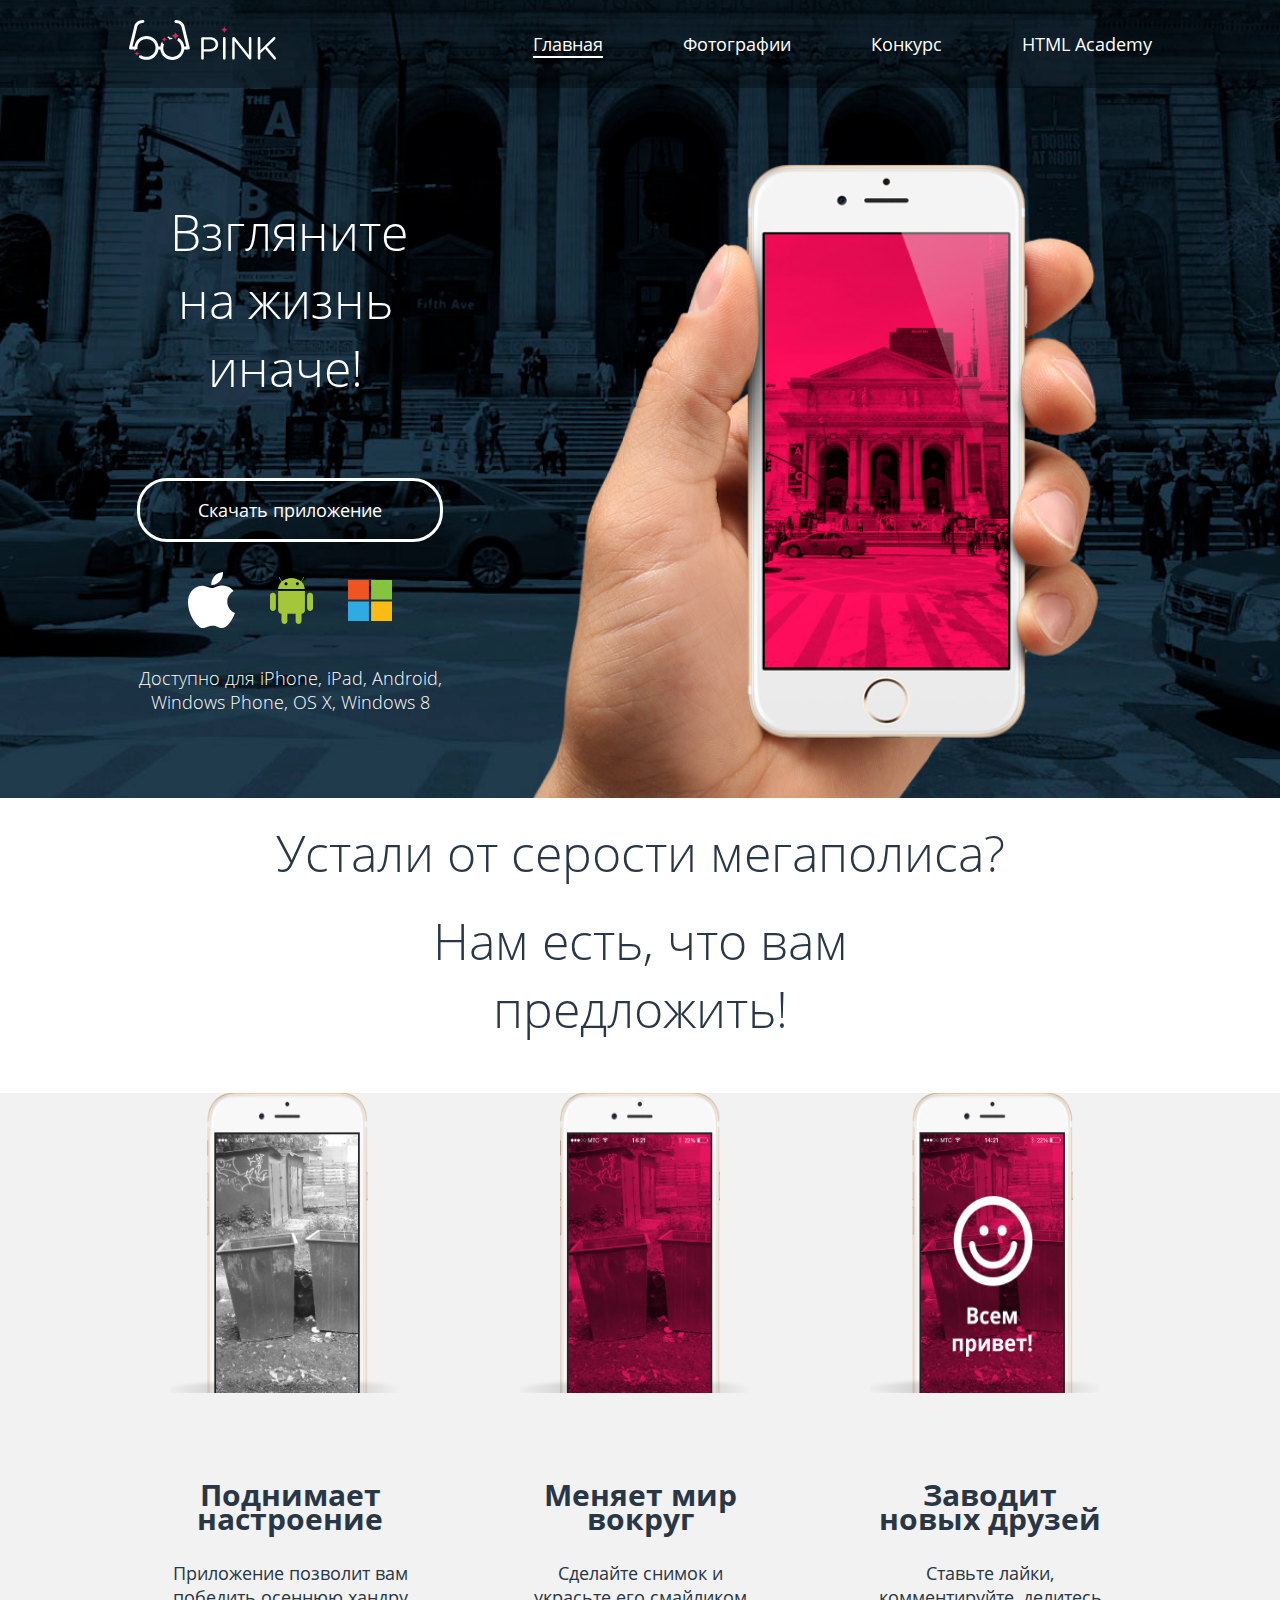
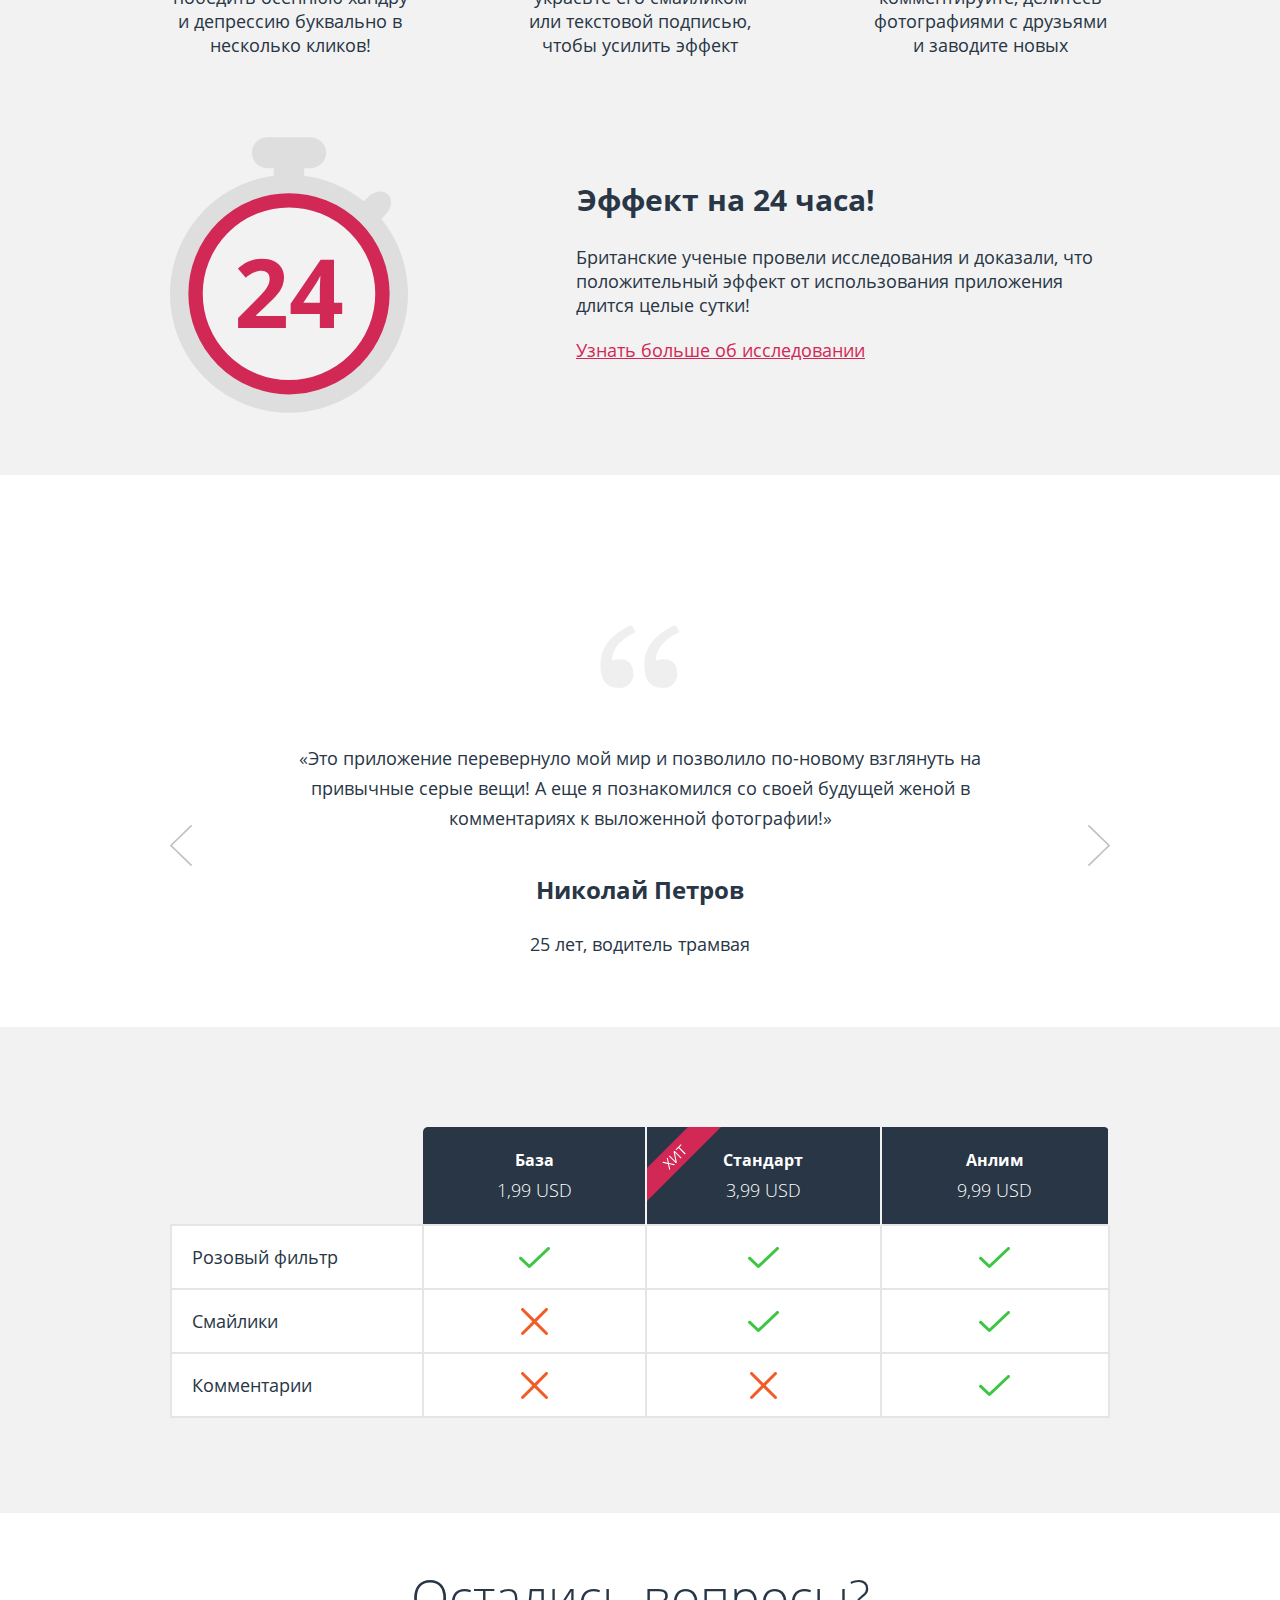
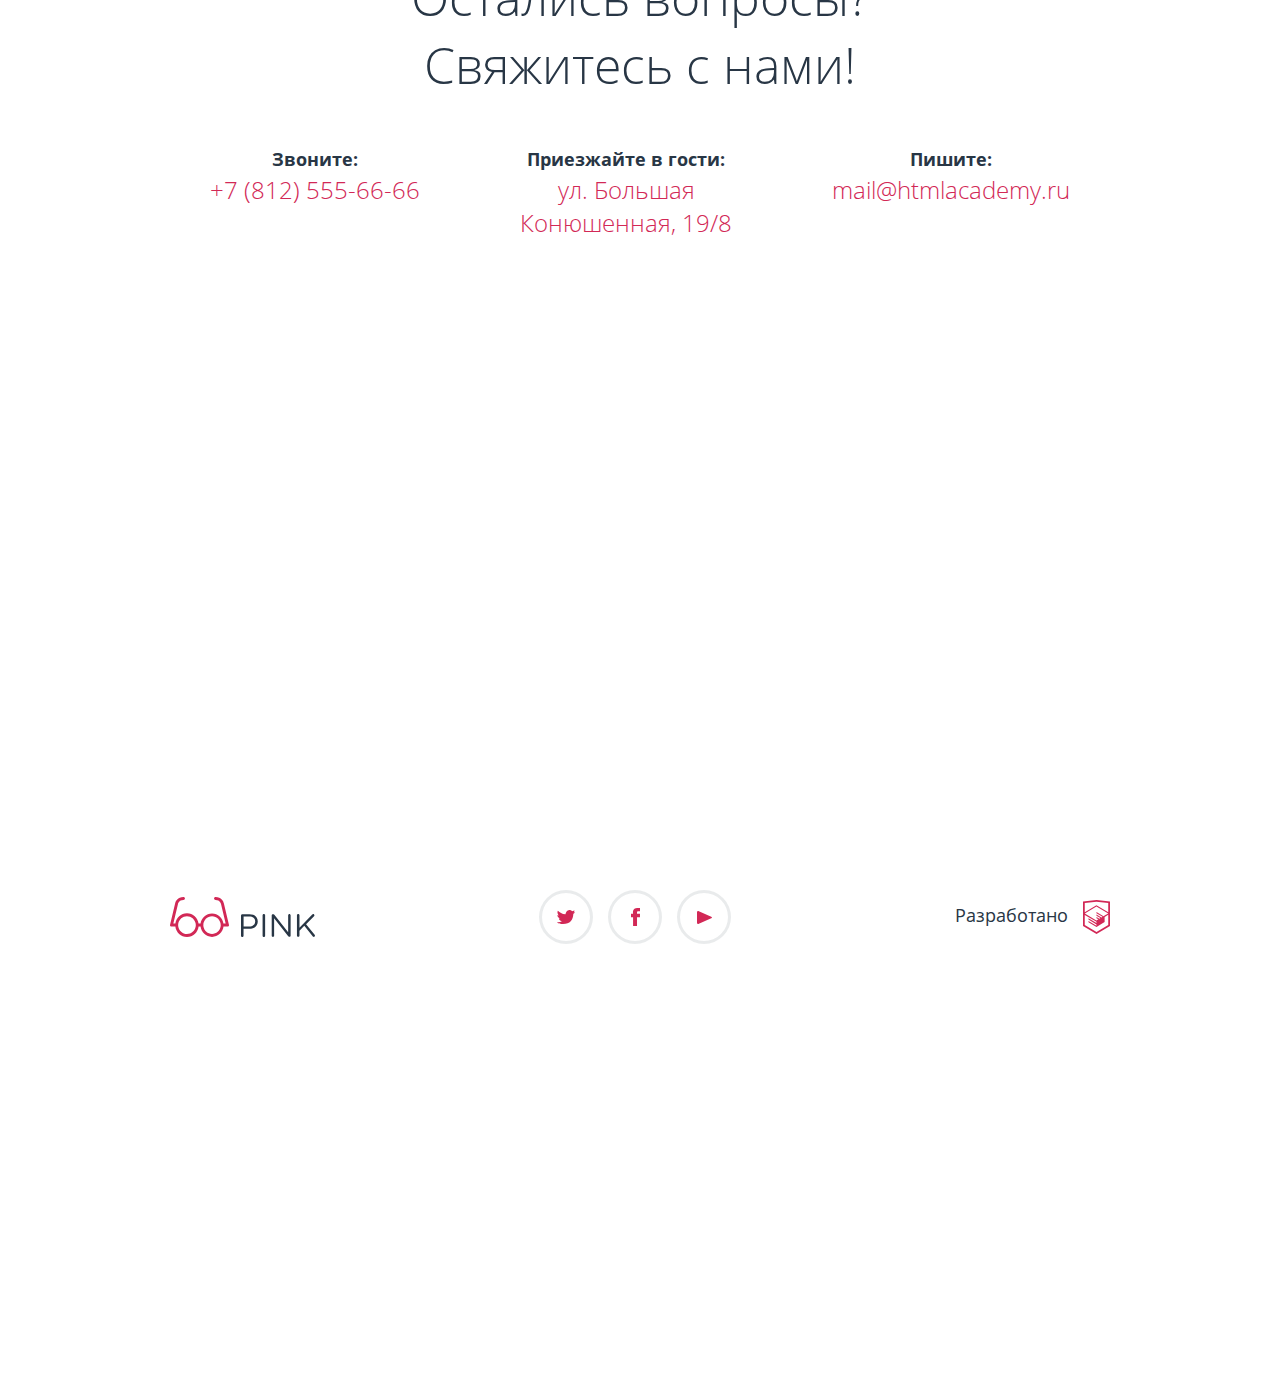
==== commit 8f397082: "Позиционирование элементов" ====
--- a/src/index.html
+++ b/src/index.html
@@ -43,8 +43,7 @@
               <path d="M10.7851 33.6407C10.0561 33.6355 9.35868 33.3471 8.84503 32.8384C8.33138 32.3298 8.04314 31.6421 8.04316 30.9253C8.04316 31.6438 7.75354 32.333 7.23772 32.8419C6.7219 33.3508 6.02194 33.6381 5.29114 33.6407C6.02194 33.6433 6.7219 33.9305 7.23772 34.4395C7.75354 34.9484 8.04316 35.6376 8.04316 36.356C8.04314 35.6393 8.33138 34.9516 8.84503 34.4429C9.35868 33.9343 10.0561 33.6459 10.7851 33.6407V33.6407Z" fill="#D22856"/>
             </svg>
           </a>
-          <button class="header_btn" aria-label="Открыть меню"></button>
-          <!-- <button class="header_btn" aria-label="Закрыть меню"></button> -->
+          <button class="header_btn header_btn--open btn-reset" aria-label="Открыть меню"></button>
         </div>
 
         <nav class="menu">
@@ -66,7 +65,7 @@
       </div>
 
       <div class="header__content-main">
-        <div class="container">
+        <div class="container header__wrapper-slogan">
           <h1 class="visually-hidden">Приложение Pink</h1>
           <p class="header__slogan slogan centered">
             Взгляните на жизнь иначе!
@@ -100,14 +99,14 @@
         </div>
       </div>
     </header>
-    <main class="main">
+    <main class="main main__page">
       <section class="advantage">
         <h2 class="visually-hidden">Приимущества приложения Pink</h2>
-        <div class="container">
-          <p class="slogan centered">
+        <div class="container slaogan-wrapper">
+          <p class="advantage__slaogan slogan centered">
             Устали от серости мегаполиса?
           </p>
-          <p class="slogan centered">
+          <p class="advantage__slaogan slogan centered">
             Нам есть, что вам <br> предложить!
           </p>
         </div>
@@ -230,7 +229,7 @@
       <section class="contacts centered">
         <h2 class="visually-hidden">Контактная информация</h2>
         <div class="container">
-          <p class="slogan">
+          <p class="contacts__sloagan slogan">
             Остались вопросы? <br> Свяжитесь с нами!
           </p>
           <div class="contacts__wrapper-flex">
@@ -257,7 +256,7 @@
       </section>
     </main>
 
-    <footer class="footer centered">
+    <footer class="footer footer__page centered">
       <div class="container">
         <div class="footer__wrapper">
           <a class="footer__link" href="index.html" aria-label="На главную страницу">
--- a/src/css/style.css
+++ b/src/css/style.css
@@ -116,33 +116,50 @@
 .link-fill {
   color: #d22856; }
 
-.header__wrapper {
-  background-color: rgba(0, 0, 0, 0.3); }
-  @media (max-width: 1199px) {
-    .header__wrapper--active {
-      background-color: #283645; } }
-@media (min-width: 1200px) {
-  .header__flex-desktop {
-    display: -webkit-box;
-    display: -ms-flexbox;
-    display: flex;
-    -webkit-box-align: center;
-        -ms-flex-align: center;
-            align-items: center;
-    -webkit-box-pack: justify;
-        -ms-flex-pack: justify;
-            justify-content: space-between; } }
-@media (max-width: 1199px) {
+.header {
+  position: relative;
+  -webkit-transform: translateY(-75px);
+          transform: translateY(-75px); }
+  @media (min-width: 660px) {
+    .header {
+      -webkit-transform: translateY(-90px);
+              transform: translateY(-90px); } }
+  .header__wrapper {
+    background-color: rgba(0, 0, 0, 0.3);
+    -webkit-transform: translateY(75px);
+            transform: translateY(75px); }
+    @media (max-width: 1199px) {
+      .header__wrapper--active {
+        background-color: #283645; } }
+    @media (min-width: 660px) {
+      .header__wrapper {
+        -webkit-transform: translateY(90px);
+                transform: translateY(90px); } }
+  @media (min-width: 1200px) {
+    .header__flex-desktop {
+      display: -webkit-box;
+      display: -ms-flexbox;
+      display: flex;
+      -webkit-box-align: center;
+          -ms-flex-align: center;
+              align-items: center;
+      -webkit-box-pack: justify;
+          -ms-flex-pack: justify;
+              justify-content: space-between; } }
   .header__flex-desktop-only {
-    display: -webkit-box;
-    display: -ms-flexbox;
-    display: flex;
-    -webkit-box-align: center;
-        -ms-flex-align: center;
-            align-items: center;
-    -webkit-box-pack: justify;
-        -ms-flex-pack: justify;
-            justify-content: space-between; } }
+    position: relative;
+    padding: 20px 0; }
+    @media (max-width: 1199px) {
+      .header__flex-desktop-only {
+        display: -webkit-box;
+        display: -ms-flexbox;
+        display: flex;
+        -webkit-box-align: center;
+            -ms-flex-align: center;
+                align-items: center;
+        -webkit-box-pack: justify;
+            -ms-flex-pack: justify;
+                justify-content: space-between; } }
 
 .logo:hover {
   fill: #d22856; }
@@ -164,6 +181,53 @@
 @media (min-width: 1200px) {
   .header_btn {
     display: none; } }
+
+.header_btn--open {
+  position: relative;
+  width: 50px;
+  height: 3px;
+  margin-bottom: 3px;
+  background-color: #fff; }
+  .header_btn--open::before, .header_btn--open::after {
+    content: "";
+    width: 50px;
+    height: 3px;
+    background-color: #fff;
+    position: absolute; }
+  .header_btn--open::before {
+    top: 0;
+    left: 0;
+    margin-top: 10px; }
+  .header_btn--open::after {
+    bottom: 0;
+    left: 0;
+    margin-bottom: 10px; }
+  .header_btn--open:hover, .header_btn--open:hover::before, .header_btn--open:hover::after {
+    background-color: #d22856; }
+  .header_btn--open:active, .header_btn--open:active::before, .header_btn--open:active::after {
+    background-color: rgba(210, 40, 86, 0.3); }
+
+.header_btn--close {
+  position: relative;
+  width: 24px;
+  height: 2px;
+  -webkit-transform: rotate(45deg);
+          transform: rotate(45deg);
+  background-color: #fff; }
+  .header_btn--close::before {
+    content: "";
+    position: absolute;
+    top: 0;
+    left: 0;
+    width: 24px;
+    height: 2px;
+    background-color: #fff;
+    -webkit-transform: rotate(90deg);
+            transform: rotate(90deg); }
+  .header_btn--close:hover, .header_btn--close:hover::before {
+    background-color: #d22856; }
+  .header_btn--close:active, .header_btn--close:active::before {
+    background-color: rgba(210, 40, 86, 0.3); }
 
 .header__content-main {
   background-position: center;
@@ -206,18 +270,55 @@
       background-image: url(../img/header-img/secondary-bg-desktop.jpg);
       min-height: 300px; } }
 
+@media (min-width: 660px) {
+  .header__wrapper-slogan {
+    display: -webkit-box;
+    display: -ms-flexbox;
+    display: flex;
+    -webkit-box-pack: start;
+        -ms-flex-pack: start;
+            justify-content: flex-start;
+    padding-top: 100px;
+    padding-left: 70px; } }
+
 .header__slogan {
-  color: #fff; }
+  color: #fff;
+  padding-top: 100px; }
   @media (min-width: 660px) {
     .header__slogan {
       width: 230px;
       line-height: 48px; } }
-  @media (min-width: 660px) {
-    .header__slogan--desktop {
-      width: 400px; } }
-  @media (min-width: 1200px) {
-    .header__slogan--desktop {
-      width: 750px; } }
+  @media (min-width: 1200px) {
+    .header__slogan {
+      line-height: 68px;
+      margin-left: 30px; } }
+  .header__slogan--desktop {
+    padding-bottom: 50px; }
+    @media (min-width: 660px) {
+      .header__slogan--desktop {
+        width: 400px;
+        line-height: 68px; } }
+    @media (min-width: 1200px) {
+      .header__slogan--desktop {
+        width: 750px; } }
+
+.main {
+  -webkit-transform: translateY(-75px);
+          transform: translateY(-75px); }
+  @media (min-width: 660px) {
+    .main__page {
+      -webkit-transform: translateY(-385px);
+              transform: translateY(-385px); } }
+
+@media (min-width: 660px) {
+  .advantage {
+    margin-bottom: 100px; } }
+
+.slaogan-wrapper {
+  margin-bottom: 50px; }
+
+.advantage__slaogan {
+  padding-top: 20px; }
 
 .advantage__wrapper {
   background-color: #f2f2f2; }
@@ -262,7 +363,8 @@
   background-size: cover;
   background-repeat: no-repeat;
   background-size: 265px 300px;
-  background-position: top; }
+  background-position: top;
+  padding-top: 40px; }
   @media (min-width: 660px) {
     .advantage__item {
       width: 310px; } }
@@ -285,9 +387,13 @@
 @media (max-width: 659px) {
   .advantage__wrapper-research {
     display: none; } }
-@media (min-width: 1200px) {
+@media (min-width: 660px) {
   .advantage__wrapper-research {
-    background-color: #f2f2f2; } }
+    padding-top: 50px; } }
+@media (min-width: 1200px) {
+  .advantage__wrapper-research {
+    background-color: #f2f2f2;
+    padding-bottom: 50px; } }
 
 @media (min-width: 660px) {
   .advantage__wrapper-content {
@@ -295,17 +401,26 @@
     background-repeat: no-repeat;
     background-position: left;
     background-size: 238px 276px;
-    background-image: url(../img/advantage-img/timer.svg); } }
+    background-image: url(../img/advantage-img/timer.svg);
+    display: -webkit-box;
+    display: -ms-flexbox;
+    display: flex;
+    -webkit-box-pack: end;
+        -ms-flex-pack: end;
+            justify-content: flex-end;
+    -webkit-box-align: center;
+        -ms-flex-align: center;
+            align-items: center; } }
 
 @media (min-width: 660px) {
   .advantage__content {
-    width: 310px;
-    float: right; } }
+    width: 310px; } }
 @media (min-width: 1200px) {
   .advantage__content {
     width: 534px; } }
 
 .advantage__lead {
+  margin-top: 0;
   font-size: 18px;
   line-height: 24px;
   font-weight: 700;
@@ -348,14 +463,15 @@
   text-decoration: underline; }
 
 .reviews {
-  margin-bottom: 15px; }
+  padding: 50px 0; }
 
 @media (min-width: 1200px) {
   .reviews__slider {
     background-repeat: no-repeat;
     background-position: top;
     background-size: 80px 63px;
-    background-image: url(../img/reviews-img/quotes.svg); } }
+    background-image: url(../img/reviews-img/quotes.svg);
+    padding-top: 100px; } }
 
 @media (max-width: 1199px) {
   .reviews__btn {
@@ -434,7 +550,9 @@
     display: none; } }
 
 .price {
-  background-color: #f2f2f2; }
+  background-color: #f2f2f2;
+  padding-top: 100px;
+  padding-bottom: 50px; }
 
 .price__table {
   border-collapse: collapse;
@@ -490,6 +608,19 @@
   .toggle-slader__btn--price {
     display: none; } }
 
+.contacts {
+  padding-top: 50px;
+  margin-bottom: 70px; }
+
+.contacts__sloagan {
+  margin-bottom: 45px; }
+  @media (min-width: 660px) {
+    .contacts__sloagan {
+      line-height: 54px; } }
+  @media (min-width: 1200px) {
+    .contacts__sloagan {
+      line-height: 68px; } }
+
 @media (min-width: 660px) {
   .contacts__wrapper-flex {
     display: -webkit-box;
@@ -503,11 +634,13 @@
     -ms-flex-wrap: wrap;
         flex-wrap: wrap; } }
 
-@media (min-width: 1200px) {
-  .contacts__wrapper-content:nth-child(2) {
-    -webkit-box-ordinal-group: 2;
-        -ms-flex-order: 1;
-            order: 1; } }
+.contacts__wrapper-content {
+  margin-bottom: 30px; }
+  @media (min-width: 1200px) {
+    .contacts__wrapper-content:nth-child(2) {
+      -webkit-box-ordinal-group: 2;
+          -ms-flex-order: 1;
+              order: 1; } }
 
 .contacts__lead {
   font-size: 18px;
@@ -522,6 +655,12 @@
     text-decoration: underline; }
   .contacts__link:active {
     opacity: 0.3; }
+
+@media (min-width: 660px) {
+  .footer__page {
+    padding-top: 40px;
+    -webkit-transform: translateY(-385px);
+            transform: translateY(-385px); } }
 
 @media (min-width: 660px) {
   .footer__wrapper {
@@ -535,6 +674,10 @@
         -ms-flex-pack: justify;
             justify-content: space-between; } }
 
+.footer__link {
+  display: inline-block;
+  margin-bottom: 40px; }
+
 .footer__logo:hover {
   fill: #d22856; }
 .footer__logo:active {
@@ -543,6 +686,7 @@
 
 .social,
 .copyright {
+  margin-bottom: 40px;
   display: -webkit-box;
   display: -ms-flexbox;
   display: flex;
@@ -581,26 +725,77 @@
 
 @media (min-width: 660px) {
   .form {
+    display: grid;
+    margin-bottom: 50px; } }
+@media (min-width: 1200px) {
+  .form {
+    grid-template-columns: 600px 340px; } }
+@media (min-width: 1201px) {
+  .form {
+    -webkit-box-pack: center;
+        -ms-flex-pack: center;
+            justify-content: center; } }
+
+@media (min-width: 1200px) {
+  .form__contact {
+    grid-row: 2; } }
+@media (min-width: 1201px) {
+  .form__contact {
+    padding: 0; } }
+
+@media (min-width: 1200px) {
+  .form-checkbox {
+    grid-row: 3;
+    margin: auto;
+    padding: 0 130px; } }
+@media (min-width: 1201px) {
+  .form-checkbox {
+    padding: 0; } }
+
+@media (min-width: 1200px) {
+  .form-coment {
+    grid-row: 4; } }
+@media (min-width: 1201px) {
+  .form-coment {
+    padding: 0; } }
+
+.form__text {
+  padding-top: 55px;
+  margin-bottom: 55px; }
+  @media (max-width: 659px) {
+    .form__text--tablet {
+      display: none; } }
+  @media (min-width: 660px) {
+    .form__text {
+      max-width: 400px;
+      padding-top: 100px;
+      margin-bottom: 82px; } }
+  @media (min-width: 1200px) {
+    .form__text {
+      max-width: 770px; } }
+
+.form__user {
+  margin-bottom: 60px; }
+  @media (min-width: 660px) {
+    .form__user {
+      -webkit-box-ordinal-group: -2;
+          -ms-flex-order: -3;
+              order: -3; } }
+  @media (min-width: 1201px) {
+    .form__user {
+      padding: 0;
+      -webkit-transform: translateX(-90px);
+              transform: translateX(-90px); } }
+
+@media (min-width: 660px) {
+  .form__user-item:not(:last-child) {
+    margin-bottom: 50px; } }
+@media (min-width: 1200px) {
+  .form__user-item {
     display: -webkit-box;
     display: -ms-flexbox;
     display: flex;
-    -webkit-box-orient: vertical;
-    -webkit-box-direction: normal;
-        -ms-flex-direction: column;
-            flex-direction: column; } }
-
-@media (min-width: 660px) {
-  .form__text {
-    max-width: 400px; } }
-@media (min-width: 1200px) {
-  .form__text {
-    max-width: 770px; } }
-
-@media (min-width: 660px) {
-  .form__user {
-    -webkit-box-ordinal-group: -2;
-        -ms-flex-order: -3;
-            order: -3; } }
+    margin-bottom: 30px; } }
 
 @media (min-width: 660px) {
   .form__fieldset-radio {
@@ -610,7 +805,11 @@
 
 @media (min-width: 1200px) {
   .form__fieldset--radio {
-    max-width: 430px; } }
+    max-width: 430px;
+    margin-left: 50px; } }
+@media (min-width: 1201px) {
+  .form__fieldset--radio {
+    margin-left: -80px; } }
 
 @media (min-width: 660px) {
   .form__contact {
@@ -633,20 +832,23 @@
       -ms-flex-direction: column;
           flex-direction: column;
   border: none;
-  padding: 0;
-  margin-bottom: 40px; }
-  .form__fieldset:last-child {
-    margin-bottom: 50px; }
+  padding: 0; }
   @media (min-width: 660px) {
     .form__fieldset {
       border: 2px solid #e5e5e5;
-      width: 620px; } }
+      width: 620px;
+      margin-bottom: 70px; } }
   @media (min-width: 1200px) {
     .form__fieldset {
       width: 940px; } }
 
 .legend {
-  line-height: 18px; }
+  line-height: 18px;
+  padding-top: 40px;
+  text-transform: uppercase; }
+  @media (min-width: 660px) {
+    .legend {
+      padding: 0 30px; } }
 
 @media (max-width: 659px) {
   .form__user-item,
@@ -659,24 +861,21 @@
         -ms-flex-direction: column;
             flex-direction: column; } }
 
-@media (min-width: 660px) {
-  .form__input--name {
-    width: 500px; } }
-@media (min-width: 1200px) {
-  .form__input--name {
-    width: 350px; } }
-
 .form__name-label {
   color: #d22856;
   -ms-flex-item-align: start;
       align-self: flex-start; }
+  @media (min-width: 1200px) {
+    .form__name-label {
+      margin-right: 20px; } }
 
 .label {
+  margin-top: 20px;
   margin-left: 20px;
   margin-bottom: 10px; }
 
 .form__description {
-  max-width: 250px;
+  max-width: 230px;
   position: relative;
   display: block;
   cursor: pointer;
@@ -687,7 +886,7 @@
   left: 50px;
   margin: 40px 0;
   padding-top: 5px;
-  padding-left: 5px; }
+  padding-left: 15px; }
 
 .form__input {
   font-size: 18px;
@@ -699,9 +898,19 @@
     .form__input {
       min-height: 37px; } }
 
+@media (min-width: 660px) {
+  .form__input--name {
+    width: 500px; } }
+@media (min-width: 1200px) {
+  .form__input--name {
+    width: 300px; } }
+
 .form__list {
   text-align: start; }
 
+@media (min-width: 660px) {
+  .form__list--check {
+    margin-left: 80px; } }
 @media (min-width: 1200px) {
   .form__list--check {
     display: -webkit-box;
@@ -712,7 +921,17 @@
     -webkit-box-pack: center;
         -ms-flex-pack: center;
             justify-content: center;
-    gap: 100px; } }
+    -webkit-column-gap: 100px;
+            column-gap: 100px;
+    margin-left: 0;
+    margin: 50px 0; } }
+
+@media (min-width: 660px) {
+  .form__list--radio {
+    margin-left: 80px; } }
+
+.form__fieldset-contact {
+  margin-bottom: 40px; }
 
 @media (min-width: 660px) {
   .form__contact-list {
@@ -725,7 +944,8 @@
             flex-direction: column;
     -webkit-box-align: center;
         -ms-flex-align: center;
-            align-items: center; } }
+            align-items: center;
+    margin: 40px 0; } }
 @media (min-width: 1200px) {
   .form__contact-list {
     -webkit-box-orient: horizontal;
@@ -783,30 +1003,35 @@
   .form__contact--email::after {
     background-image: url(../img/form-img/mail-icon.svg); } }
 
-@media (min-width: 660px) {
-  .form__fieldset--coment {
-    display: -webkit-box;
-    display: -ms-flexbox;
-    display: flex;
-    -webkit-box-align: center;
-        -ms-flex-align: center;
-            align-items: center;
-    -webkit-box-pack: center;
-        -ms-flex-pack: center;
-            justify-content: center;
-    padding-bottom: 10px; } }
+.form__fieldset--coment {
+  margin-bottom: 50px; }
+  @media (min-width: 660px) {
+    .form__fieldset--coment {
+      display: -webkit-box;
+      display: -ms-flexbox;
+      display: flex;
+      -webkit-box-align: center;
+          -ms-flex-align: center;
+              align-items: center;
+      -webkit-box-pack: center;
+          -ms-flex-pack: center;
+              justify-content: center;
+      padding-bottom: 10px; } }
 
 .coment {
   width: 250px;
   min-height: 197px;
   border: 2px solid #e5e5e5;
-  padding: 10px; }
+  padding: 10px;
+  margin-top: 20px; }
   @media (min-width: 660px) {
     .coment {
-      width: 500px; } }
+      width: 500px;
+      margin: 50px 0; } }
   @media (min-width: 1200px) {
     .coment {
-      width: 815px; } }
+      width: 815px;
+      min-height: 124px; } }
 
 .wrapper-btn {
   display: -webkit-box;
@@ -837,7 +1062,11 @@
               flex-direction: row; } }
   @media (min-width: 1200px) {
     .wrapper-btn {
-      width: 1200px; } }
+      width: 1200px;
+      grid-row: 5; } }
+  @media (min-width: 1201px) {
+    .wrapper-btn {
+      padding: 0; } }
 
 .form-btn {
   font-size: 18px;
@@ -887,13 +1116,24 @@
           flex-direction: column; }
 
 .catalog-description {
-  width: 250px; }
+  width: 250px;
+  padding-top: 50px;
+  margin-bottom: 60px; }
   @media (min-width: 660px) {
     .catalog-description {
-      width: 400px; } }
+      width: 400px;
+      padding-top: 100px;
+      margin-bottom: 80px; } }
   @media (min-width: 1200px) {
     .catalog-description {
-      width: 450px; } }
+      width: 450px;
+      margin-bottom: 90px; } }
+
+@media (min-width: 660px) {
+  .catalog-description-bottom {
+    padding-top: 73px;
+    margin: 0;
+    margin-bottom: 78px; } }
 
 .user-photos__wrapper {
   display: -webkit-box;
@@ -985,10 +1225,13 @@
   -webkit-column-gap: 3px;
           column-gap: 3px; }
 
-.user-photos__description--tablet {
-  -webkit-box-ordinal-group: 2;
-      -ms-flex-order: 1;
-          order: 1; }
+@media (min-width: 660px) {
+  .user-photos__description {
+    min-height: 60px; }
+    .user-photos__description--tablet {
+      -webkit-box-ordinal-group: 2;
+          -ms-flex-order: 1;
+              order: 1; } }
 
 @media (min-width: 660px) {
   .wrapper__content-like {
@@ -1085,8 +1328,12 @@
   @media (min-width: 660px) {
     .download {
       background-color: transparent;
-      position: absolute;
-      top: 300px; } }
+      -webkit-transform: translateY(-350px) translateX(-140px);
+              transform: translateY(-350px) translateX(-140px); } }
+  @media (min-width: 1200px) {
+    .download {
+      -webkit-transform: translateY(-350px) translateX(-350px);
+              transform: translateY(-350px) translateX(-350px); } }
 
 .download__btn {
   display: inline-block;
@@ -1267,6 +1514,9 @@
   background-color: #f2f2f2;
   padding-top: 20px;
   padding-bottom: 40px; }
+  @media (min-width: 660px) {
+    .filter-photo {
+      padding-top: 50px; } }
   @media (min-width: 1200px) {
     .filter-photo {
       max-width: 940px;
@@ -1293,6 +1543,20 @@
         -ms-flex-pack: space-evenly;
             justify-content: space-evenly; } }
 
+@media (min-width: 660px) {
+  .filter-photo__form {
+    display: -webkit-box;
+    display: -ms-flexbox;
+    display: flex;
+    -webkit-box-orient: vertical;
+    -webkit-box-direction: normal;
+        -ms-flex-direction: column;
+            flex-direction: column;
+    row-gap: 60px; } }
+@media (min-width: 1200px) {
+  .filter-photo__form {
+    row-gap: 130px; } }
+
 .filter-photo__img {
   width: 280px;
   height: 374px; }
@@ -1302,27 +1566,29 @@
   border-bottom: 1px solid rgba(40, 54, 69, 0.1);
   margin-bottom: 70px; }
   @media (min-width: 660px) {
-    .filter-photo__range::before {
-      content: "";
-      position: absolute;
-      top: -10px;
-      left: 10px;
-      background-repeat: no-repeat; }
-    .filter-photo__range--crop::before {
-      width: 22px;
-      height: 22px;
-      background-size: 22px 22px;
-      background-image: url(../img/catalog-img/crop.svg); }
-    .filter-photo__range--fill::before {
-      width: 24px;
-      height: 22px;
-      background-size: 24px 22px;
-      background-image: url(../img/catalog-img/fill.svg); }
-    .filter-photo__range--contrast::before {
-      width: 16px;
-      height: 16px;
-      background-size: 16px 16px;
-      background-image: url(../img/catalog-img/contrast.svg); } }
+    .filter-photo__range {
+      margin-bottom: 30px; }
+      .filter-photo__range::before {
+        content: "";
+        position: absolute;
+        top: -10px;
+        left: 10px;
+        background-repeat: no-repeat; }
+      .filter-photo__range--crop::before {
+        width: 22px;
+        height: 22px;
+        background-size: 22px 22px;
+        background-image: url(../img/catalog-img/crop.svg); }
+      .filter-photo__range--fill::before {
+        width: 24px;
+        height: 22px;
+        background-size: 24px 22px;
+        background-image: url(../img/catalog-img/fill.svg); }
+      .filter-photo__range--contrast::before {
+        width: 16px;
+        height: 16px;
+        background-size: 16px 16px;
+        background-image: url(../img/catalog-img/contrast.svg); } }
   @media (min-width: 1200px) {
     .filter-photo__range:nth-child(4) {
       border-bottom: none; }
@@ -1450,6 +1716,9 @@
   -ms-flex-pack: distribute;
       justify-content: space-around;
   margin: 40px 0; }
+  @media (min-width: 660px) {
+    .filter-photo__box {
+      margin: 0; } }
 
 .filter-photo__icon--active {
   fill: #d22856;
